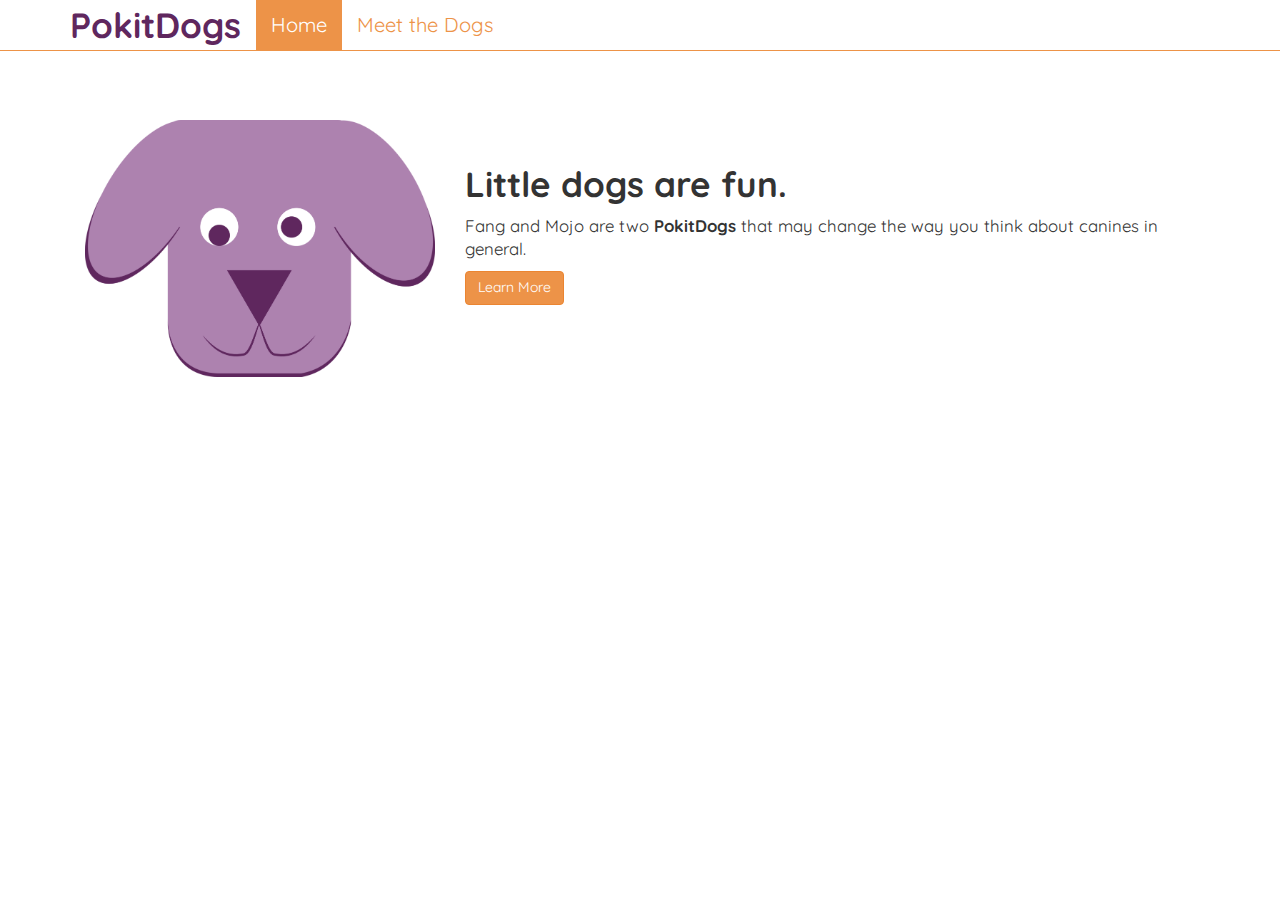
==== converted-html/index.html @ f2f4c351 "converted to static html" ====
﻿<!doctype html>
<html lang="en">
    <head>
        <title>PokitDogs</title>
        <meta name="viewport" content="width=device-width, initial-scale=1.0">
        <link rel="shortcut icon" type="image/ico" href="/favicon.ico" />
        <link href="/app/css/style.css" rel="stylesheet" type="text/css" media="all" />
        
        
    </head>
    <body>
        <div class="navbar navbar-default navbar-fixed-top">
      <div class="container">
        <div class="navbar-header">
          <button type="button" class="navbar-toggle" data-toggle="collapse" data-target=".navbar-collapse">
            <span class="icon-bar"></span>
            <span class="icon-bar"></span>
            <span class="icon-bar"></span>
          </button>
          <a class="navbar-brand" href="/index">PokitDogs</a>
        </div>
        <div class="navbar-collapse collapse">
          <ul class="nav navbar-nav">
            <li class="active"><a href="/index">Home</a></li>
            <li ><a href="/dogs">Meet the Dogs</a></li>
          </ul>
        </div><!--/.nav-collapse -->

      </div>
    </div>
        <div id="wrapper" class="container">
            
<div class="content">
<div class="col-md-4">
    <img src="/assets/img/dog-drawing.png" class="full-width" alt="Purple Dog Illustration" />
</div>
<div class="col-md-8 margin-top-25">
	<h1>Little dogs are fun.</h1>
	<p>Fang and Mojo are two <strong>PokitDogs</strong> that may change the way you think about canines in general.</p>
	<p><a class="btn btn-md btn-warning" href="dogs">Learn More</a></p>
</div>
</div>

        </div>
        <script src="//ajax.googleapis.com/ajax/libs/jquery/1.10.2/jquery.min.js"></script>
        <script src="/app/js/scripts.js"></script>
        
        


        
    </body>
</html>
---- app/css/style.css ----
@charset "UTF-8";
/**************************************/
/* BTS IMPORT */
/*! normalize.css v3.0.1 | MIT License | git.io/normalize */
@import url(http://fonts.googleapis.com/css?family=Quicksand:300,400,700);
html {
  font-family: sans-serif;
  -ms-text-size-adjust: 100%;
  -webkit-text-size-adjust: 100%; }

body {
  margin: 0; }

article,
aside,
details,
figcaption,
figure,
footer,
header,
hgroup,
main,
nav,
section,
summary {
  display: block; }

audio,
canvas,
progress,
video {
  display: inline-block;
  vertical-align: baseline; }

audio:not([controls]) {
  display: none;
  height: 0; }

[hidden],
template {
  display: none; }

a {
  background: transparent; }

a:active,
a:hover {
  outline: 0; }

abbr[title] {
  border-bottom: 1px dotted; }

b,
strong {
  font-weight: bold; }

dfn {
  font-style: italic; }

h1 {
  font-size: 2em;
  margin: 0.67em 0; }

mark {
  background: #ff0;
  color: #000; }

small {
  font-size: 80%; }

sub,
sup {
  font-size: 75%;
  line-height: 0;
  position: relative;
  vertical-align: baseline; }

sup {
  top: -0.5em; }

sub {
  bottom: -0.25em; }

img {
  border: 0; }

svg:not(:root) {
  overflow: hidden; }

figure {
  margin: 1em 40px; }

hr {
  -moz-box-sizing: content-box;
  box-sizing: content-box;
  height: 0; }

pre {
  overflow: auto; }

code,
kbd,
pre,
samp {
  font-family: monospace, monospace;
  font-size: 1em; }

button,
input,
optgroup,
select,
textarea {
  color: inherit;
  font: inherit;
  margin: 0; }

button {
  overflow: visible; }

button,
select {
  text-transform: none; }

button,
html input[type="button"],
input[type="reset"],
input[type="submit"] {
  -webkit-appearance: button;
  cursor: pointer; }

button[disabled],
html input[disabled] {
  cursor: default; }

button::-moz-focus-inner,
input::-moz-focus-inner {
  border: 0;
  padding: 0; }

input {
  line-height: normal; }

input[type="checkbox"],
input[type="radio"] {
  box-sizing: border-box;
  padding: 0; }

input[type="number"]::-webkit-inner-spin-button,
input[type="number"]::-webkit-outer-spin-button {
  height: auto; }

input[type="search"] {
  -webkit-appearance: textfield;
  -moz-box-sizing: content-box;
  -webkit-box-sizing: content-box;
  box-sizing: content-box; }

input[type="search"]::-webkit-search-cancel-button,
input[type="search"]::-webkit-search-decoration {
  -webkit-appearance: none; }

fieldset {
  border: 1px solid #c0c0c0;
  margin: 0 2px;
  padding: 0.35em 0.625em 0.75em; }

legend {
  border: 0;
  padding: 0; }

textarea {
  overflow: auto; }

optgroup {
  font-weight: bold; }

table {
  border-collapse: collapse;
  border-spacing: 0; }

td,
th {
  padding: 0; }

@media print {
  * {
    text-shadow: none !important;
    color: #000 !important;
    background: transparent !important;
    box-shadow: none !important; }

  a,
  a:visited {
    text-decoration: underline; }

  a[href]:after {
    content: " (" attr(href) ")"; }

  abbr[title]:after {
    content: " (" attr(title) ")"; }

  a[href^="javascript:"]:after,
  a[href^="#"]:after {
    content: ""; }

  pre,
  blockquote {
    border: 1px solid #999;
    page-break-inside: avoid; }

  thead {
    display: table-header-group; }

  tr,
  img {
    page-break-inside: avoid; }

  img {
    max-width: 100% !important; }

  p,
  h2,
  h3 {
    orphans: 3;
    widows: 3; }

  h2,
  h3 {
    page-break-after: avoid; }

  select {
    background: #fff !important; }

  .navbar {
    display: none; }

  .table td,
  .table th {
    background-color: #fff !important; }

  .btn > .caret,
  .dropup > .btn > .caret {
    border-top-color: #000 !important; }

  .label {
    border: 1px solid #000; }

  .table {
    border-collapse: collapse !important; }

  .table-bordered th,
  .table-bordered td {
    border: 1px solid #ddd !important; } }
@font-face {
  font-family: 'Glyphicons Halflings';
  src: url("bootstrap/glyphicons-halflings-regular.eot");
  src: url("bootstrap/glyphicons-halflings-regular.eot?#iefix") format("embedded-opentype"), url("bootstrap/glyphicons-halflings-regular.woff") format("woff"), url("bootstrap/glyphicons-halflings-regular.ttf") format("truetype"), url("bootstrap/glyphicons-halflings-regular.svg#glyphicons_halflingsregular") format("svg"); }
.glyphicon {
  position: relative;
  top: 1px;
  display: inline-block;
  font-family: 'Glyphicons Halflings';
  font-style: normal;
  font-weight: normal;
  line-height: 1;
  -webkit-font-smoothing: antialiased;
  -moz-osx-font-smoothing: grayscale; }

.glyphicon-asterisk:before {
  content: "\2a"; }

.glyphicon-plus:before {
  content: "\2b"; }

.glyphicon-euro:before {
  content: "\20ac"; }

.glyphicon-minus:before {
  content: "\2212"; }

.glyphicon-cloud:before {
  content: "\2601"; }

.glyphicon-envelope:before {
  content: "\2709"; }

.glyphicon-pencil:before {
  content: "\270f"; }

.glyphicon-glass:before {
  content: "\e001"; }

.glyphicon-music:before {
  content: "\e002"; }

.glyphicon-search:before {
  content: "\e003"; }

.glyphicon-heart:before {
  content: "\e005"; }

.glyphicon-star:before {
  content: "\e006"; }

.glyphicon-star-empty:before {
  content: "\e007"; }

.glyphicon-user:before {
  content: "\e008"; }

.glyphicon-film:before {
  content: "\e009"; }

.glyphicon-th-large:before {
  content: "\e010"; }

.glyphicon-th:before {
  content: "\e011"; }

.glyphicon-th-list:before {
  content: "\e012"; }

.glyphicon-ok:before {
  content: "\e013"; }

.glyphicon-remove:before {
  content: "\e014"; }

.glyphicon-zoom-in:before {
  content: "\e015"; }

.glyphicon-zoom-out:before {
  content: "\e016"; }

.glyphicon-off:before {
  content: "\e017"; }

.glyphicon-signal:before {
  content: "\e018"; }

.glyphicon-cog:before {
  content: "\e019"; }

.glyphicon-trash:before {
  content: "\e020"; }

.glyphicon-home:before {
  content: "\e021"; }

.glyphicon-file:before {
  content: "\e022"; }

.glyphicon-time:before {
  content: "\e023"; }

.glyphicon-road:before {
  content: "\e024"; }

.glyphicon-download-alt:before {
  content: "\e025"; }

.glyphicon-download:before {
  content: "\e026"; }

.glyphicon-upload:before {
  content: "\e027"; }

.glyphicon-inbox:before {
  content: "\e028"; }

.glyphicon-play-circle:before {
  content: "\e029"; }

.glyphicon-repeat:before {
  content: "\e030"; }

.glyphicon-refresh:before {
  content: "\e031"; }

.glyphicon-list-alt:before {
  content: "\e032"; }

.glyphicon-lock:before {
  content: "\e033"; }

.glyphicon-flag:before {
  content: "\e034"; }

.glyphicon-headphones:before {
  content: "\e035"; }

.glyphicon-volume-off:before {
  content: "\e036"; }

.glyphicon-volume-down:before {
  content: "\e037"; }

.glyphicon-volume-up:before {
  content: "\e038"; }

.glyphicon-qrcode:before {
  content: "\e039"; }

.glyphicon-barcode:before {
  content: "\e040"; }

.glyphicon-tag:before {
  content: "\e041"; }

.glyphicon-tags:before {
  content: "\e042"; }

.glyphicon-book:before {
  content: "\e043"; }

.glyphicon-bookmark:before {
  content: "\e044"; }

.glyphicon-print:before {
  content: "\e045"; }

.glyphicon-camera:before {
  content: "\e046"; }

.glyphicon-font:before {
  content: "\e047"; }

.glyphicon-bold:before {
  content: "\e048"; }

.glyphicon-italic:before {
  content: "\e049"; }

.glyphicon-text-height:before {
  content: "\e050"; }

.glyphicon-text-width:before {
  content: "\e051"; }

.glyphicon-align-left:before {
  content: "\e052"; }

.glyphicon-align-center:before {
  content: "\e053"; }

.glyphicon-align-right:before {
  content: "\e054"; }

.glyphicon-align-justify:before {
  content: "\e055"; }

.glyphicon-list:before {
  content: "\e056"; }

.glyphicon-indent-left:before {
  content: "\e057"; }

.glyphicon-indent-right:before {
  content: "\e058"; }

.glyphicon-facetime-video:before {
  content: "\e059"; }

.glyphicon-picture:before {
  content: "\e060"; }

.glyphicon-map-marker:before {
  content: "\e062"; }

.glyphicon-adjust:before {
  content: "\e063"; }

.glyphicon-tint:before {
  content: "\e064"; }

.glyphicon-edit:before {
  content: "\e065"; }

.glyphicon-share:before {
  content: "\e066"; }

.glyphicon-check:before {
  content: "\e067"; }

.glyphicon-move:before {
  content: "\e068"; }

.glyphicon-step-backward:before {
  content: "\e069"; }

.glyphicon-fast-backward:before {
  content: "\e070"; }

.glyphicon-backward:before {
  content: "\e071"; }

.glyphicon-play:before {
  content: "\e072"; }

.glyphicon-pause:before {
  content: "\e073"; }

.glyphicon-stop:before {
  content: "\e074"; }

.glyphicon-forward:before {
  content: "\e075"; }

.glyphicon-fast-forward:before {
  content: "\e076"; }

.glyphicon-step-forward:before {
  content: "\e077"; }

.glyphicon-eject:before {
  content: "\e078"; }

.glyphicon-chevron-left:before {
  content: "\e079"; }

.glyphicon-chevron-right:before {
  content: "\e080"; }

.glyphicon-plus-sign:before {
  content: "\e081"; }

.glyphicon-minus-sign:before {
  content: "\e082"; }

.glyphicon-remove-sign:before {
  content: "\e083"; }

.glyphicon-ok-sign:before {
  content: "\e084"; }

.glyphicon-question-sign:before {
  content: "\e085"; }

.glyphicon-info-sign:before {
  content: "\e086"; }

.glyphicon-screenshot:before {
  content: "\e087"; }

.glyphicon-remove-circle:before {
  content: "\e088"; }

.glyphicon-ok-circle:before {
  content: "\e089"; }

.glyphicon-ban-circle:before {
  content: "\e090"; }

.glyphicon-arrow-left:before {
  content: "\e091"; }

.glyphicon-arrow-right:before {
  content: "\e092"; }

.glyphicon-arrow-up:before {
  content: "\e093"; }

.glyphicon-arrow-down:before {
  content: "\e094"; }

.glyphicon-share-alt:before {
  content: "\e095"; }

.glyphicon-resize-full:before {
  content: "\e096"; }

.glyphicon-resize-small:before {
  content: "\e097"; }

.glyphicon-exclamation-sign:before {
  content: "\e101"; }

.glyphicon-gift:before {
  content: "\e102"; }

.glyphicon-leaf:before {
  content: "\e103"; }

.glyphicon-fire:before {
  content: "\e104"; }

.glyphicon-eye-open:before {
  content: "\e105"; }

.glyphicon-eye-close:before {
  content: "\e106"; }

.glyphicon-warning-sign:before {
  content: "\e107"; }

.glyphicon-plane:before {
  content: "\e108"; }

.glyphicon-calendar:before {
  content: "\e109"; }

.glyphicon-random:before {
  content: "\e110"; }

.glyphicon-comment:before {
  content: "\e111"; }

.glyphicon-magnet:before {
  content: "\e112"; }

.glyphicon-chevron-up:before {
  content: "\e113"; }

.glyphicon-chevron-down:before {
  content: "\e114"; }

.glyphicon-retweet:before {
  content: "\e115"; }

.glyphicon-shopping-cart:before {
  content: "\e116"; }

.glyphicon-folder-close:before {
  content: "\e117"; }

.glyphicon-folder-open:before {
  content: "\e118"; }

.glyphicon-resize-vertical:before {
  content: "\e119"; }

.glyphicon-resize-horizontal:before {
  content: "\e120"; }

.glyphicon-hdd:before {
  content: "\e121"; }

.glyphicon-bullhorn:before {
  content: "\e122"; }

.glyphicon-bell:before {
  content: "\e123"; }

.glyphicon-certificate:before {
  content: "\e124"; }

.glyphicon-thumbs-up:before {
  content: "\e125"; }

.glyphicon-thumbs-down:before {
  content: "\e126"; }

.glyphicon-hand-right:before {
  content: "\e127"; }

.glyphicon-hand-left:before {
  content: "\e128"; }

.glyphicon-hand-up:before {
  content: "\e129"; }

.glyphicon-hand-down:before {
  content: "\e130"; }

.glyphicon-circle-arrow-right:before {
  content: "\e131"; }

.glyphicon-circle-arrow-left:before {
  content: "\e132"; }

.glyphicon-circle-arrow-up:before {
  content: "\e133"; }

.glyphicon-circle-arrow-down:before {
  content: "\e134"; }

.glyphicon-globe:before {
  content: "\e135"; }

.glyphicon-wrench:before {
  content: "\e136"; }

.glyphicon-tasks:before {
  content: "\e137"; }

.glyphicon-filter:before {
  content: "\e138"; }

.glyphicon-briefcase:before {
  content: "\e139"; }

.glyphicon-fullscreen:before {
  content: "\e140"; }

.glyphicon-dashboard:before {
  content: "\e141"; }

.glyphicon-paperclip:before {
  content: "\e142"; }

.glyphicon-heart-empty:before {
  content: "\e143"; }

.glyphicon-link:before {
  content: "\e144"; }

.glyphicon-phone:before {
  content: "\e145"; }

.glyphicon-pushpin:before {
  content: "\e146"; }

.glyphicon-usd:before {
  content: "\e148"; }

.glyphicon-gbp:before {
  content: "\e149"; }

.glyphicon-sort:before {
  content: "\e150"; }

.glyphicon-sort-by-alphabet:before {
  content: "\e151"; }

.glyphicon-sort-by-alphabet-alt:before {
  content: "\e152"; }

.glyphicon-sort-by-order:before {
  content: "\e153"; }

.glyphicon-sort-by-order-alt:before {
  content: "\e154"; }

.glyphicon-sort-by-attributes:before {
  content: "\e155"; }

.glyphicon-sort-by-attributes-alt:before {
  content: "\e156"; }

.glyphicon-unchecked:before {
  content: "\e157"; }

.glyphicon-expand:before {
  content: "\e158"; }

.glyphicon-collapse-down:before {
  content: "\e159"; }

.glyphicon-collapse-up:before {
  content: "\e160"; }

.glyphicon-log-in:before {
  content: "\e161"; }

.glyphicon-flash:before {
  content: "\e162"; }

.glyphicon-log-out:before {
  content: "\e163"; }

.glyphicon-new-window:before {
  content: "\e164"; }

.glyphicon-record:before {
  content: "\e165"; }

.glyphicon-save:before {
  content: "\e166"; }

.glyphicon-open:before {
  content: "\e167"; }

.glyphicon-saved:before {
  content: "\e168"; }

.glyphicon-import:before {
  content: "\e169"; }

.glyphicon-export:before {
  content: "\e170"; }

.glyphicon-send:before {
  content: "\e171"; }

.glyphicon-floppy-disk:before {
  content: "\e172"; }

.glyphicon-floppy-saved:before {
  content: "\e173"; }

.glyphicon-floppy-remove:before {
  content: "\e174"; }

.glyphicon-floppy-save:before {
  content: "\e175"; }

.glyphicon-floppy-open:before {
  content: "\e176"; }

.glyphicon-credit-card:before {
  content: "\e177"; }

.glyphicon-transfer:before {
  content: "\e178"; }

.glyphicon-cutlery:before {
  content: "\e179"; }

.glyphicon-header:before {
  content: "\e180"; }

.glyphicon-compressed:before {
  content: "\e181"; }

.glyphicon-earphone:before {
  content: "\e182"; }

.glyphicon-phone-alt:before {
  content: "\e183"; }

.glyphicon-tower:before {
  content: "\e184"; }

.glyphicon-stats:before {
  content: "\e185"; }

.glyphicon-sd-video:before {
  content: "\e186"; }

.glyphicon-hd-video:before {
  content: "\e187"; }

.glyphicon-subtitles:before {
  content: "\e188"; }

.glyphicon-sound-stereo:before {
  content: "\e189"; }

.glyphicon-sound-dolby:before {
  content: "\e190"; }

.glyphicon-sound-5-1:before {
  content: "\e191"; }

.glyphicon-sound-6-1:before {
  content: "\e192"; }

.glyphicon-sound-7-1:before {
  content: "\e193"; }

.glyphicon-copyright-mark:before {
  content: "\e194"; }

.glyphicon-registration-mark:before {
  content: "\e195"; }

.glyphicon-cloud-download:before {
  content: "\e197"; }

.glyphicon-cloud-upload:before {
  content: "\e198"; }

.glyphicon-tree-conifer:before {
  content: "\e199"; }

.glyphicon-tree-deciduous:before {
  content: "\e200"; }

* {
  -webkit-box-sizing: border-box;
  -moz-box-sizing: border-box;
  box-sizing: border-box; }

*:before,
*:after {
  -webkit-box-sizing: border-box;
  -moz-box-sizing: border-box;
  box-sizing: border-box; }

html {
  font-size: 10px;
  -webkit-tap-highlight-color: transparent; }

body {
  font-family: "Helvetica Neue", Helvetica, Arial, sans-serif;
  font-size: 14px;
  line-height: 1.42857;
  color: #333333;
  background-color: #fff; }

input,
button,
select,
textarea {
  font-family: inherit;
  font-size: inherit;
  line-height: inherit; }

a {
  color: #428bca;
  text-decoration: none; }
  a:hover, a:focus {
    color: #2a6496;
    text-decoration: underline; }
  a:focus {
    outline: thin dotted;
    outline: 5px auto -webkit-focus-ring-color;
    outline-offset: -2px; }

figure {
  margin: 0; }

img {
  vertical-align: middle; }

.img-responsive {
  display: block;
  width: 100% \9;
  max-width: 100%;
  height: auto; }

.img-rounded {
  border-radius: 6px; }

.img-thumbnail {
  padding: 4px;
  line-height: 1.42857;
  background-color: #fff;
  border: 1px solid #ddd;
  border-radius: 4px;
  -webkit-transition: all 0.2s ease-in-out;
  -o-transition: all 0.2s ease-in-out;
  transition: all 0.2s ease-in-out;
  display: inline-block;
  width: 100% \9;
  max-width: 100%;
  height: auto; }

.img-circle {
  border-radius: 50%; }

hr {
  margin-top: 20px;
  margin-bottom: 20px;
  border: 0;
  border-top: 1px solid #eeeeee; }

.sr-only {
  position: absolute;
  width: 1px;
  height: 1px;
  margin: -1px;
  padding: 0;
  overflow: hidden;
  clip: rect(0, 0, 0, 0);
  border: 0; }

.sr-only-focusable:active, .sr-only-focusable:focus {
  position: static;
  width: auto;
  height: auto;
  margin: 0;
  overflow: visible;
  clip: auto; }

h1, h2, h3, h4, h5, h6,
.h1, .h2, .h3, .h4, .h5, .h6 {
  font-family: inherit;
  font-weight: 500;
  line-height: 1.1;
  color: inherit; }
  h1 small,
  h1 .small, h2 small,
  h2 .small, h3 small,
  h3 .small, h4 small,
  h4 .small, h5 small,
  h5 .small, h6 small,
  h6 .small,
  .h1 small,
  .h1 .small, .h2 small,
  .h2 .small, .h3 small,
  .h3 .small, .h4 small,
  .h4 .small, .h5 small,
  .h5 .small, .h6 small,
  .h6 .small {
    font-weight: normal;
    line-height: 1;
    color: #777777; }

h1, .h1,
h2, .h2,
h3, .h3 {
  margin-top: 20px;
  margin-bottom: 10px; }
  h1 small,
  h1 .small, .h1 small,
  .h1 .small,
  h2 small,
  h2 .small, .h2 small,
  .h2 .small,
  h3 small,
  h3 .small, .h3 small,
  .h3 .small {
    font-size: 65%; }

h4, .h4,
h5, .h5,
h6, .h6 {
  margin-top: 10px;
  margin-bottom: 10px; }
  h4 small,
  h4 .small, .h4 small,
  .h4 .small,
  h5 small,
  h5 .small, .h5 small,
  .h5 .small,
  h6 small,
  h6 .small, .h6 small,
  .h6 .small {
    font-size: 75%; }

h1, .h1 {
  font-size: 36px; }

h2, .h2 {
  font-size: 30px; }

h3, .h3 {
  font-size: 24px; }

h4, .h4 {
  font-size: 18px; }

h5, .h5 {
  font-size: 14px; }

h6, .h6 {
  font-size: 12px; }

p {
  margin: 0 0 10px; }

.lead {
  margin-bottom: 20px;
  font-size: 16px;
  font-weight: 300;
  line-height: 1.4; }
  @media (min-width: 768px) {
    .lead {
      font-size: 21px; } }

small,
.small {
  font-size: 85%; }

cite {
  font-style: normal; }

mark,
.mark {
  background-color: #fcf8e3;
  padding: .2em; }

.text-left {
  text-align: left; }

.text-right {
  text-align: right; }

.text-center {
  text-align: center; }

.text-justify {
  text-align: justify; }

.text-nowrap {
  white-space: nowrap; }

.text-lowercase {
  text-transform: lowercase; }

.text-uppercase {
  text-transform: uppercase; }

.text-capitalize {
  text-transform: capitalize; }

.text-muted {
  color: #777777; }

.text-primary {
  color: #428bca; }

a.text-primary:hover {
  color: #3071a9; }

.text-success {
  color: #3c763d; }

a.text-success:hover {
  color: #2b542c; }

.text-info {
  color: #31708f; }

a.text-info:hover {
  color: #245269; }

.text-warning {
  color: #8a6d3b; }

a.text-warning:hover {
  color: #66512c; }

.text-danger {
  color: #a94442; }

a.text-danger:hover {
  color: #843534; }

.bg-primary {
  color: #fff; }

.bg-primary {
  background-color: #428bca; }

a.bg-primary:hover {
  background-color: #3071a9; }

.bg-success {
  background-color: #dff0d8; }

a.bg-success:hover {
  background-color: #c1e2b3; }

.bg-info {
  background-color: #d9edf7; }

a.bg-info:hover {
  background-color: #afd9ee; }

.bg-warning {
  background-color: #fcf8e3; }

a.bg-warning:hover {
  background-color: #f7ecb5; }

.bg-danger {
  background-color: #f2dede; }

a.bg-danger:hover {
  background-color: #e4b9b9; }

.page-header {
  padding-bottom: 9px;
  margin: 40px 0 20px;
  border-bottom: 1px solid #eeeeee; }

ul,
ol {
  margin-top: 0;
  margin-bottom: 10px; }
  ul ul,
  ul ol,
  ol ul,
  ol ol {
    margin-bottom: 0; }

.list-unstyled, .list-inline {
  padding-left: 0;
  list-style: none; }

.list-inline {
  margin-left: -5px; }
  .list-inline > li {
    display: inline-block;
    padding-left: 5px;
    padding-right: 5px; }

dl {
  margin-top: 0;
  margin-bottom: 20px; }

dt,
dd {
  line-height: 1.42857; }

dt {
  font-weight: bold; }

dd {
  margin-left: 0; }

.dl-horizontal dd:before, .dl-horizontal dd:after {
  content: " ";
  display: table; }
.dl-horizontal dd:after {
  clear: both; }
@media (min-width: 768px) {
  .dl-horizontal dt {
    float: left;
    width: 160px;
    clear: left;
    text-align: right;
    overflow: hidden;
    text-overflow: ellipsis;
    white-space: nowrap; }
  .dl-horizontal dd {
    margin-left: 180px; } }

abbr[title],
abbr[data-original-title] {
  cursor: help;
  border-bottom: 1px dotted #777777; }

.initialism {
  font-size: 90%;
  text-transform: uppercase; }

blockquote {
  padding: 10px 20px;
  margin: 0 0 20px;
  font-size: 17.5px;
  border-left: 5px solid #eeeeee; }
  blockquote p:last-child,
  blockquote ul:last-child,
  blockquote ol:last-child {
    margin-bottom: 0; }
  blockquote footer,
  blockquote small,
  blockquote .small {
    display: block;
    font-size: 80%;
    line-height: 1.42857;
    color: #777777; }
    blockquote footer:before,
    blockquote small:before,
    blockquote .small:before {
      content: '\2014 \00A0'; }

.blockquote-reverse,
blockquote.pull-right {
  padding-right: 15px;
  padding-left: 0;
  border-right: 5px solid #eeeeee;
  border-left: 0;
  text-align: right; }
  .blockquote-reverse footer:before,
  .blockquote-reverse small:before,
  .blockquote-reverse .small:before,
  blockquote.pull-right footer:before,
  blockquote.pull-right small:before,
  blockquote.pull-right .small:before {
    content: ''; }
  .blockquote-reverse footer:after,
  .blockquote-reverse small:after,
  .blockquote-reverse .small:after,
  blockquote.pull-right footer:after,
  blockquote.pull-right small:after,
  blockquote.pull-right .small:after {
    content: '\00A0 \2014'; }

blockquote:before,
blockquote:after {
  content: ""; }

address {
  margin-bottom: 20px;
  font-style: normal;
  line-height: 1.42857; }

code,
kbd,
pre,
samp {
  font-family: Menlo, Monaco, Consolas, "Courier New", monospace; }

code {
  padding: 2px 4px;
  font-size: 90%;
  color: #c7254e;
  background-color: #f9f2f4;
  border-radius: 4px; }

kbd {
  padding: 2px 4px;
  font-size: 90%;
  color: #fff;
  background-color: #333;
  border-radius: 3px;
  box-shadow: inset 0 -1px 0 rgba(0, 0, 0, 0.25); }
  kbd kbd {
    padding: 0;
    font-size: 100%;
    box-shadow: none; }

pre {
  display: block;
  padding: 9.5px;
  margin: 0 0 10px;
  font-size: 13px;
  line-height: 1.42857;
  word-break: break-all;
  word-wrap: break-word;
  color: #333333;
  background-color: #f5f5f5;
  border: 1px solid #ccc;
  border-radius: 4px; }
  pre code {
    padding: 0;
    font-size: inherit;
    color: inherit;
    white-space: pre-wrap;
    background-color: transparent;
    border-radius: 0; }

.pre-scrollable {
  max-height: 340px;
  overflow-y: scroll; }

.container {
  margin-right: auto;
  margin-left: auto;
  padding-left: 15px;
  padding-right: 15px; }
  .container:before, .container:after {
    content: " ";
    display: table; }
  .container:after {
    clear: both; }
  @media (min-width: 768px) {
    .container {
      width: 750px; } }
  @media (min-width: 992px) {
    .container {
      width: 970px; } }
  @media (min-width: 1200px) {
    .container {
      width: 1170px; } }

.container-fluid {
  margin-right: auto;
  margin-left: auto;
  padding-left: 15px;
  padding-right: 15px; }
  .container-fluid:before, .container-fluid:after {
    content: " ";
    display: table; }
  .container-fluid:after {
    clear: both; }

.row {
  margin-left: -15px;
  margin-right: -15px; }
  .row:before, .row:after {
    content: " ";
    display: table; }
  .row:after {
    clear: both; }

.col-xs-1, .col-sm-1, .col-md-1, .col-lg-1, .col-xs-2, .col-sm-2, .col-md-2, .col-lg-2, .col-xs-3, .col-sm-3, .col-md-3, .col-lg-3, .col-xs-4, .col-sm-4, .col-md-4, .col-lg-4, .col-xs-5, .col-sm-5, .col-md-5, .col-lg-5, .col-xs-6, .col-sm-6, .col-md-6, .col-lg-6, .col-xs-7, .col-sm-7, .col-md-7, .col-lg-7, .col-xs-8, .col-sm-8, .col-md-8, .col-lg-8, .col-xs-9, .col-sm-9, .col-md-9, .col-lg-9, .col-xs-10, .col-sm-10, .col-md-10, .col-lg-10, .col-xs-11, .col-sm-11, .col-md-11, .col-lg-11, .col-xs-12, .col-sm-12, .col-md-12, .col-lg-12 {
  position: relative;
  min-height: 1px;
  padding-left: 15px;
  padding-right: 15px; }

.col-xs-1, .col-xs-2, .col-xs-3, .col-xs-4, .col-xs-5, .col-xs-6, .col-xs-7, .col-xs-8, .col-xs-9, .col-xs-10, .col-xs-11, .col-xs-12 {
  float: left; }

.col-xs-1 {
  width: 8.33333%; }

.col-xs-2 {
  width: 16.66667%; }

.col-xs-3 {
  width: 25%; }

.col-xs-4 {
  width: 33.33333%; }

.col-xs-5 {
  width: 41.66667%; }

.col-xs-6 {
  width: 50%; }

.col-xs-7 {
  width: 58.33333%; }

.col-xs-8 {
  width: 66.66667%; }

.col-xs-9 {
  width: 75%; }

.col-xs-10 {
  width: 83.33333%; }

.col-xs-11 {
  width: 91.66667%; }

.col-xs-12 {
  width: 100%; }

.col-xs-pull-0 {
  right: auto; }

.col-xs-pull-1 {
  right: 8.33333%; }

.col-xs-pull-2 {
  right: 16.66667%; }

.col-xs-pull-3 {
  right: 25%; }

.col-xs-pull-4 {
  right: 33.33333%; }

.col-xs-pull-5 {
  right: 41.66667%; }

.col-xs-pull-6 {
  right: 50%; }

.col-xs-pull-7 {
  right: 58.33333%; }

.col-xs-pull-8 {
  right: 66.66667%; }

.col-xs-pull-9 {
  right: 75%; }

.col-xs-pull-10 {
  right: 83.33333%; }

.col-xs-pull-11 {
  right: 91.66667%; }

.col-xs-pull-12 {
  right: 100%; }

.col-xs-push-0 {
  left: auto; }

.col-xs-push-1 {
  left: 8.33333%; }

.col-xs-push-2 {
  left: 16.66667%; }

.col-xs-push-3 {
  left: 25%; }

.col-xs-push-4 {
  left: 33.33333%; }

.col-xs-push-5 {
  left: 41.66667%; }

.col-xs-push-6 {
  left: 50%; }

.col-xs-push-7 {
  left: 58.33333%; }

.col-xs-push-8 {
  left: 66.66667%; }

.col-xs-push-9 {
  left: 75%; }

.col-xs-push-10 {
  left: 83.33333%; }

.col-xs-push-11 {
  left: 91.66667%; }

.col-xs-push-12 {
  left: 100%; }

.col-xs-offset-0 {
  margin-left: 0%; }

.col-xs-offset-1 {
  margin-left: 8.33333%; }

.col-xs-offset-2 {
  margin-left: 16.66667%; }

.col-xs-offset-3 {
  margin-left: 25%; }

.col-xs-offset-4 {
  margin-left: 33.33333%; }

.col-xs-offset-5 {
  margin-left: 41.66667%; }

.col-xs-offset-6 {
  margin-left: 50%; }

.col-xs-offset-7 {
  margin-left: 58.33333%; }

.col-xs-offset-8 {
  margin-left: 66.66667%; }

.col-xs-offset-9 {
  margin-left: 75%; }

.col-xs-offset-10 {
  margin-left: 83.33333%; }

.col-xs-offset-11 {
  margin-left: 91.66667%; }

.col-xs-offset-12 {
  margin-left: 100%; }

@media (min-width: 768px) {
  .col-sm-1, .col-sm-2, .col-sm-3, .col-sm-4, .col-sm-5, .col-sm-6, .col-sm-7, .col-sm-8, .col-sm-9, .col-sm-10, .col-sm-11, .col-sm-12 {
    float: left; }

  .col-sm-1 {
    width: 8.33333%; }

  .col-sm-2 {
    width: 16.66667%; }

  .col-sm-3 {
    width: 25%; }

  .col-sm-4 {
    width: 33.33333%; }

  .col-sm-5 {
    width: 41.66667%; }

  .col-sm-6 {
    width: 50%; }

  .col-sm-7 {
    width: 58.33333%; }

  .col-sm-8 {
    width: 66.66667%; }

  .col-sm-9 {
    width: 75%; }

  .col-sm-10 {
    width: 83.33333%; }

  .col-sm-11 {
    width: 91.66667%; }

  .col-sm-12 {
    width: 100%; }

  .col-sm-pull-0 {
    right: auto; }

  .col-sm-pull-1 {
    right: 8.33333%; }

  .col-sm-pull-2 {
    right: 16.66667%; }

  .col-sm-pull-3 {
    right: 25%; }

  .col-sm-pull-4 {
    right: 33.33333%; }

  .col-sm-pull-5 {
    right: 41.66667%; }

  .col-sm-pull-6 {
    right: 50%; }

  .col-sm-pull-7 {
    right: 58.33333%; }

  .col-sm-pull-8 {
    right: 66.66667%; }

  .col-sm-pull-9 {
    right: 75%; }

  .col-sm-pull-10 {
    right: 83.33333%; }

  .col-sm-pull-11 {
    right: 91.66667%; }

  .col-sm-pull-12 {
    right: 100%; }

  .col-sm-push-0 {
    left: auto; }

  .col-sm-push-1 {
    left: 8.33333%; }

  .col-sm-push-2 {
    left: 16.66667%; }

  .col-sm-push-3 {
    left: 25%; }

  .col-sm-push-4 {
    left: 33.33333%; }

  .col-sm-push-5 {
    left: 41.66667%; }

  .col-sm-push-6 {
    left: 50%; }

  .col-sm-push-7 {
    left: 58.33333%; }

  .col-sm-push-8 {
    left: 66.66667%; }

  .col-sm-push-9 {
    left: 75%; }

  .col-sm-push-10 {
    left: 83.33333%; }

  .col-sm-push-11 {
    left: 91.66667%; }

  .col-sm-push-12 {
    left: 100%; }

  .col-sm-offset-0 {
    margin-left: 0%; }

  .col-sm-offset-1 {
    margin-left: 8.33333%; }

  .col-sm-offset-2 {
    margin-left: 16.66667%; }

  .col-sm-offset-3 {
    margin-left: 25%; }

  .col-sm-offset-4 {
    margin-left: 33.33333%; }

  .col-sm-offset-5 {
    margin-left: 41.66667%; }

  .col-sm-offset-6 {
    margin-left: 50%; }

  .col-sm-offset-7 {
    margin-left: 58.33333%; }

  .col-sm-offset-8 {
    margin-left: 66.66667%; }

  .col-sm-offset-9 {
    margin-left: 75%; }

  .col-sm-offset-10 {
    margin-left: 83.33333%; }

  .col-sm-offset-11 {
    margin-left: 91.66667%; }

  .col-sm-offset-12 {
    margin-left: 100%; } }
@media (min-width: 992px) {
  .col-md-1, .col-md-2, .col-md-3, .col-md-4, .col-md-5, .col-md-6, .col-md-7, .col-md-8, .col-md-9, .col-md-10, .col-md-11, .col-md-12 {
    float: left; }

  .col-md-1 {
    width: 8.33333%; }

  .col-md-2 {
    width: 16.66667%; }

  .col-md-3 {
    width: 25%; }

  .col-md-4 {
    width: 33.33333%; }

  .col-md-5 {
    width: 41.66667%; }

  .col-md-6 {
    width: 50%; }

  .col-md-7 {
    width: 58.33333%; }

  .col-md-8 {
    width: 66.66667%; }

  .col-md-9 {
    width: 75%; }

  .col-md-10 {
    width: 83.33333%; }

  .col-md-11 {
    width: 91.66667%; }

  .col-md-12 {
    width: 100%; }

  .col-md-pull-0 {
    right: auto; }

  .col-md-pull-1 {
    right: 8.33333%; }

  .col-md-pull-2 {
    right: 16.66667%; }

  .col-md-pull-3 {
    right: 25%; }

  .col-md-pull-4 {
    right: 33.33333%; }

  .col-md-pull-5 {
    right: 41.66667%; }

  .col-md-pull-6 {
    right: 50%; }

  .col-md-pull-7 {
    right: 58.33333%; }

  .col-md-pull-8 {
    right: 66.66667%; }

  .col-md-pull-9 {
    right: 75%; }

  .col-md-pull-10 {
    right: 83.33333%; }

  .col-md-pull-11 {
    right: 91.66667%; }

  .col-md-pull-12 {
    right: 100%; }

  .col-md-push-0 {
    left: auto; }

  .col-md-push-1 {
    left: 8.33333%; }

  .col-md-push-2 {
    left: 16.66667%; }

  .col-md-push-3 {
    left: 25%; }

  .col-md-push-4 {
    left: 33.33333%; }

  .col-md-push-5 {
    left: 41.66667%; }

  .col-md-push-6 {
    left: 50%; }

  .col-md-push-7 {
    left: 58.33333%; }

  .col-md-push-8 {
    left: 66.66667%; }

  .col-md-push-9 {
    left: 75%; }

  .col-md-push-10 {
    left: 83.33333%; }

  .col-md-push-11 {
    left: 91.66667%; }

  .col-md-push-12 {
    left: 100%; }

  .col-md-offset-0 {
    margin-left: 0%; }

  .col-md-offset-1 {
    margin-left: 8.33333%; }

  .col-md-offset-2 {
    margin-left: 16.66667%; }

  .col-md-offset-3 {
    margin-left: 25%; }

  .col-md-offset-4 {
    margin-left: 33.33333%; }

  .col-md-offset-5 {
    margin-left: 41.66667%; }

  .col-md-offset-6 {
    margin-left: 50%; }

  .col-md-offset-7 {
    margin-left: 58.33333%; }

  .col-md-offset-8 {
    margin-left: 66.66667%; }

  .col-md-offset-9 {
    margin-left: 75%; }

  .col-md-offset-10 {
    margin-left: 83.33333%; }

  .col-md-offset-11 {
    margin-left: 91.66667%; }

  .col-md-offset-12 {
    margin-left: 100%; } }
@media (min-width: 1200px) {
  .col-lg-1, .col-lg-2, .col-lg-3, .col-lg-4, .col-lg-5, .col-lg-6, .col-lg-7, .col-lg-8, .col-lg-9, .col-lg-10, .col-lg-11, .col-lg-12 {
    float: left; }

  .col-lg-1 {
    width: 8.33333%; }

  .col-lg-2 {
    width: 16.66667%; }

  .col-lg-3 {
    width: 25%; }

  .col-lg-4 {
    width: 33.33333%; }

  .col-lg-5 {
    width: 41.66667%; }

  .col-lg-6 {
    width: 50%; }

  .col-lg-7 {
    width: 58.33333%; }

  .col-lg-8 {
    width: 66.66667%; }

  .col-lg-9 {
    width: 75%; }

  .col-lg-10 {
    width: 83.33333%; }

  .col-lg-11 {
    width: 91.66667%; }

  .col-lg-12 {
    width: 100%; }

  .col-lg-pull-0 {
    right: auto; }

  .col-lg-pull-1 {
    right: 8.33333%; }

  .col-lg-pull-2 {
    right: 16.66667%; }

  .col-lg-pull-3 {
    right: 25%; }

  .col-lg-pull-4 {
    right: 33.33333%; }

  .col-lg-pull-5 {
    right: 41.66667%; }

  .col-lg-pull-6 {
    right: 50%; }

  .col-lg-pull-7 {
    right: 58.33333%; }

  .col-lg-pull-8 {
    right: 66.66667%; }

  .col-lg-pull-9 {
    right: 75%; }

  .col-lg-pull-10 {
    right: 83.33333%; }

  .col-lg-pull-11 {
    right: 91.66667%; }

  .col-lg-pull-12 {
    right: 100%; }

  .col-lg-push-0 {
    left: auto; }

  .col-lg-push-1 {
    left: 8.33333%; }

  .col-lg-push-2 {
    left: 16.66667%; }

  .col-lg-push-3 {
    left: 25%; }

  .col-lg-push-4 {
    left: 33.33333%; }

  .col-lg-push-5 {
    left: 41.66667%; }

  .col-lg-push-6 {
    left: 50%; }

  .col-lg-push-7 {
    left: 58.33333%; }

  .col-lg-push-8 {
    left: 66.66667%; }

  .col-lg-push-9 {
    left: 75%; }

  .col-lg-push-10 {
    left: 83.33333%; }

  .col-lg-push-11 {
    left: 91.66667%; }

  .col-lg-push-12 {
    left: 100%; }

  .col-lg-offset-0 {
    margin-left: 0%; }

  .col-lg-offset-1 {
    margin-left: 8.33333%; }

  .col-lg-offset-2 {
    margin-left: 16.66667%; }

  .col-lg-offset-3 {
    margin-left: 25%; }

  .col-lg-offset-4 {
    margin-left: 33.33333%; }

  .col-lg-offset-5 {
    margin-left: 41.66667%; }

  .col-lg-offset-6 {
    margin-left: 50%; }

  .col-lg-offset-7 {
    margin-left: 58.33333%; }

  .col-lg-offset-8 {
    margin-left: 66.66667%; }

  .col-lg-offset-9 {
    margin-left: 75%; }

  .col-lg-offset-10 {
    margin-left: 83.33333%; }

  .col-lg-offset-11 {
    margin-left: 91.66667%; }

  .col-lg-offset-12 {
    margin-left: 100%; } }
table {
  background-color: transparent; }

th {
  text-align: left; }

.table {
  width: 100%;
  max-width: 100%;
  margin-bottom: 20px; }
  .table > thead > tr > th,
  .table > thead > tr > td,
  .table > tbody > tr > th,
  .table > tbody > tr > td,
  .table > tfoot > tr > th,
  .table > tfoot > tr > td {
    padding: 8px;
    line-height: 1.42857;
    vertical-align: top;
    border-top: 1px solid #ddd; }
  .table > thead > tr > th {
    vertical-align: bottom;
    border-bottom: 2px solid #ddd; }
  .table > caption + thead > tr:first-child > th,
  .table > caption + thead > tr:first-child > td,
  .table > colgroup + thead > tr:first-child > th,
  .table > colgroup + thead > tr:first-child > td,
  .table > thead:first-child > tr:first-child > th,
  .table > thead:first-child > tr:first-child > td {
    border-top: 0; }
  .table > tbody + tbody {
    border-top: 2px solid #ddd; }
  .table .table {
    background-color: #fff; }

.table-condensed > thead > tr > th,
.table-condensed > thead > tr > td,
.table-condensed > tbody > tr > th,
.table-condensed > tbody > tr > td,
.table-condensed > tfoot > tr > th,
.table-condensed > tfoot > tr > td {
  padding: 5px; }

.table-bordered {
  border: 1px solid #ddd; }
  .table-bordered > thead > tr > th,
  .table-bordered > thead > tr > td,
  .table-bordered > tbody > tr > th,
  .table-bordered > tbody > tr > td,
  .table-bordered > tfoot > tr > th,
  .table-bordered > tfoot > tr > td {
    border: 1px solid #ddd; }
  .table-bordered > thead > tr > th,
  .table-bordered > thead > tr > td {
    border-bottom-width: 2px; }

.table-striped > tbody > tr:nth-child(odd) > td,
.table-striped > tbody > tr:nth-child(odd) > th {
  background-color: #f9f9f9; }

.table-hover > tbody > tr:hover > td,
.table-hover > tbody > tr:hover > th {
  background-color: #f5f5f5; }

table col[class*="col-"] {
  position: static;
  float: none;
  display: table-column; }

table td[class*="col-"],
table th[class*="col-"] {
  position: static;
  float: none;
  display: table-cell; }

.table > thead > tr > td.active,
.table > thead > tr > th.active, .table > thead > tr.active > td, .table > thead > tr.active > th,
.table > tbody > tr > td.active,
.table > tbody > tr > th.active,
.table > tbody > tr.active > td,
.table > tbody > tr.active > th,
.table > tfoot > tr > td.active,
.table > tfoot > tr > th.active,
.table > tfoot > tr.active > td,
.table > tfoot > tr.active > th {
  background-color: #f5f5f5; }

.table-hover > tbody > tr > td.active:hover,
.table-hover > tbody > tr > th.active:hover, .table-hover > tbody > tr.active:hover > td, .table-hover > tbody > tr:hover > .active, .table-hover > tbody > tr.active:hover > th {
  background-color: #e8e8e8; }

.table > thead > tr > td.success,
.table > thead > tr > th.success, .table > thead > tr.success > td, .table > thead > tr.success > th,
.table > tbody > tr > td.success,
.table > tbody > tr > th.success,
.table > tbody > tr.success > td,
.table > tbody > tr.success > th,
.table > tfoot > tr > td.success,
.table > tfoot > tr > th.success,
.table > tfoot > tr.success > td,
.table > tfoot > tr.success > th {
  background-color: #dff0d8; }

.table-hover > tbody > tr > td.success:hover,
.table-hover > tbody > tr > th.success:hover, .table-hover > tbody > tr.success:hover > td, .table-hover > tbody > tr:hover > .success, .table-hover > tbody > tr.success:hover > th {
  background-color: #d0e9c6; }

.table > thead > tr > td.info,
.table > thead > tr > th.info, .table > thead > tr.info > td, .table > thead > tr.info > th,
.table > tbody > tr > td.info,
.table > tbody > tr > th.info,
.table > tbody > tr.info > td,
.table > tbody > tr.info > th,
.table > tfoot > tr > td.info,
.table > tfoot > tr > th.info,
.table > tfoot > tr.info > td,
.table > tfoot > tr.info > th {
  background-color: #d9edf7; }

.table-hover > tbody > tr > td.info:hover,
.table-hover > tbody > tr > th.info:hover, .table-hover > tbody > tr.info:hover > td, .table-hover > tbody > tr:hover > .info, .table-hover > tbody > tr.info:hover > th {
  background-color: #c4e3f3; }

.table > thead > tr > td.warning,
.table > thead > tr > th.warning, .table > thead > tr.warning > td, .table > thead > tr.warning > th,
.table > tbody > tr > td.warning,
.table > tbody > tr > th.warning,
.table > tbody > tr.warning > td,
.table > tbody > tr.warning > th,
.table > tfoot > tr > td.warning,
.table > tfoot > tr > th.warning,
.table > tfoot > tr.warning > td,
.table > tfoot > tr.warning > th {
  background-color: #fcf8e3; }

.table-hover > tbody > tr > td.warning:hover,
.table-hover > tbody > tr > th.warning:hover, .table-hover > tbody > tr.warning:hover > td, .table-hover > tbody > tr:hover > .warning, .table-hover > tbody > tr.warning:hover > th {
  background-color: #faf2cc; }

.table > thead > tr > td.danger,
.table > thead > tr > th.danger, .table > thead > tr.danger > td, .table > thead > tr.danger > th,
.table > tbody > tr > td.danger,
.table > tbody > tr > th.danger,
.table > tbody > tr.danger > td,
.table > tbody > tr.danger > th,
.table > tfoot > tr > td.danger,
.table > tfoot > tr > th.danger,
.table > tfoot > tr.danger > td,
.table > tfoot > tr.danger > th {
  background-color: #f2dede; }

.table-hover > tbody > tr > td.danger:hover,
.table-hover > tbody > tr > th.danger:hover, .table-hover > tbody > tr.danger:hover > td, .table-hover > tbody > tr:hover > .danger, .table-hover > tbody > tr.danger:hover > th {
  background-color: #ebcccc; }

@media screen and (max-width: 767px) {
  .table-responsive {
    width: 100%;
    margin-bottom: 15px;
    overflow-y: hidden;
    overflow-x: auto;
    -ms-overflow-style: -ms-autohiding-scrollbar;
    border: 1px solid #ddd;
    -webkit-overflow-scrolling: touch; }
    .table-responsive > .table {
      margin-bottom: 0; }
      .table-responsive > .table > thead > tr > th,
      .table-responsive > .table > thead > tr > td,
      .table-responsive > .table > tbody > tr > th,
      .table-responsive > .table > tbody > tr > td,
      .table-responsive > .table > tfoot > tr > th,
      .table-responsive > .table > tfoot > tr > td {
        white-space: nowrap; }
    .table-responsive > .table-bordered {
      border: 0; }
      .table-responsive > .table-bordered > thead > tr > th:first-child,
      .table-responsive > .table-bordered > thead > tr > td:first-child,
      .table-responsive > .table-bordered > tbody > tr > th:first-child,
      .table-responsive > .table-bordered > tbody > tr > td:first-child,
      .table-responsive > .table-bordered > tfoot > tr > th:first-child,
      .table-responsive > .table-bordered > tfoot > tr > td:first-child {
        border-left: 0; }
      .table-responsive > .table-bordered > thead > tr > th:last-child,
      .table-responsive > .table-bordered > thead > tr > td:last-child,
      .table-responsive > .table-bordered > tbody > tr > th:last-child,
      .table-responsive > .table-bordered > tbody > tr > td:last-child,
      .table-responsive > .table-bordered > tfoot > tr > th:last-child,
      .table-responsive > .table-bordered > tfoot > tr > td:last-child {
        border-right: 0; }
      .table-responsive > .table-bordered > tbody > tr:last-child > th,
      .table-responsive > .table-bordered > tbody > tr:last-child > td,
      .table-responsive > .table-bordered > tfoot > tr:last-child > th,
      .table-responsive > .table-bordered > tfoot > tr:last-child > td {
        border-bottom: 0; } }

fieldset {
  padding: 0;
  margin: 0;
  border: 0;
  min-width: 0; }

legend {
  display: block;
  width: 100%;
  padding: 0;
  margin-bottom: 20px;
  font-size: 21px;
  line-height: inherit;
  color: #333333;
  border: 0;
  border-bottom: 1px solid #e5e5e5; }

label {
  display: inline-block;
  max-width: 100%;
  margin-bottom: 5px;
  font-weight: bold; }

input[type="search"] {
  -webkit-box-sizing: border-box;
  -moz-box-sizing: border-box;
  box-sizing: border-box; }

input[type="radio"],
input[type="checkbox"] {
  margin: 4px 0 0;
  margin-top: 1px \9;
  line-height: normal; }

input[type="file"] {
  display: block; }

input[type="range"] {
  display: block;
  width: 100%; }

select[multiple],
select[size] {
  height: auto; }

input[type="file"]:focus,
input[type="radio"]:focus,
input[type="checkbox"]:focus {
  outline: thin dotted;
  outline: 5px auto -webkit-focus-ring-color;
  outline-offset: -2px; }

output {
  display: block;
  padding-top: 7px;
  font-size: 14px;
  line-height: 1.42857;
  color: #555555; }

.form-control {
  display: block;
  width: 100%;
  height: 34px;
  padding: 6px 12px;
  font-size: 14px;
  line-height: 1.42857;
  color: #555555;
  background-color: #fff;
  background-image: none;
  border: 1px solid #ccc;
  border-radius: 4px;
  -webkit-box-shadow: inset 0 1px 1px rgba(0, 0, 0, 0.075);
  box-shadow: inset 0 1px 1px rgba(0, 0, 0, 0.075);
  -webkit-transition: border-color ease-in-out 0.15s, box-shadow ease-in-out 0.15s;
  -o-transition: border-color ease-in-out 0.15s, box-shadow ease-in-out 0.15s;
  transition: border-color ease-in-out 0.15s, box-shadow ease-in-out 0.15s; }
  .form-control:focus {
    border-color: #66afe9;
    outline: 0;
    -webkit-box-shadow: inset 0 1px 1px rgba(0, 0, 0, 0.075), 0 0 8px rgba(102, 175, 233, 0.6);
    box-shadow: inset 0 1px 1px rgba(0, 0, 0, 0.075), 0 0 8px rgba(102, 175, 233, 0.6); }
  .form-control::-moz-placeholder {
    color: #777777;
    opacity: 1; }
  .form-control:-ms-input-placeholder {
    color: #777777; }
  .form-control::-webkit-input-placeholder {
    color: #777777; }
  .form-control[disabled], .form-control[readonly], fieldset[disabled] .form-control {
    cursor: not-allowed;
    background-color: #eeeeee;
    opacity: 1; }

textarea.form-control {
  height: auto; }

input[type="search"] {
  -webkit-appearance: none; }

input[type="date"],
input[type="time"],
input[type="datetime-local"],
input[type="month"] {
  line-height: 34px;
  line-height: 1.42857 \0; }
  input[type="date"].input-sm, .form-horizontal .form-group-sm input[type="date"].form-control, .input-group-sm > input[type="date"].form-control,
  .input-group-sm > input[type="date"].input-group-addon,
  .input-group-sm > .input-group-btn > input[type="date"].btn,
  input[type="time"].input-sm,
  .form-horizontal .form-group-sm input[type="time"].form-control,
  .input-group-sm > input[type="time"].form-control,
  .input-group-sm > input[type="time"].input-group-addon,
  .input-group-sm > .input-group-btn > input[type="time"].btn,
  input[type="datetime-local"].input-sm,
  .form-horizontal .form-group-sm input[type="datetime-local"].form-control,
  .input-group-sm > input[type="datetime-local"].form-control,
  .input-group-sm > input[type="datetime-local"].input-group-addon,
  .input-group-sm > .input-group-btn > input[type="datetime-local"].btn,
  input[type="month"].input-sm,
  .form-horizontal .form-group-sm input[type="month"].form-control,
  .input-group-sm > input[type="month"].form-control,
  .input-group-sm > input[type="month"].input-group-addon,
  .input-group-sm > .input-group-btn > input[type="month"].btn {
    line-height: 30px; }
  input[type="date"].input-lg, .form-horizontal .form-group-lg input[type="date"].form-control, .input-group-lg > input[type="date"].form-control,
  .input-group-lg > input[type="date"].input-group-addon,
  .input-group-lg > .input-group-btn > input[type="date"].btn,
  input[type="time"].input-lg,
  .form-horizontal .form-group-lg input[type="time"].form-control,
  .input-group-lg > input[type="time"].form-control,
  .input-group-lg > input[type="time"].input-group-addon,
  .input-group-lg > .input-group-btn > input[type="time"].btn,
  input[type="datetime-local"].input-lg,
  .form-horizontal .form-group-lg input[type="datetime-local"].form-control,
  .input-group-lg > input[type="datetime-local"].form-control,
  .input-group-lg > input[type="datetime-local"].input-group-addon,
  .input-group-lg > .input-group-btn > input[type="datetime-local"].btn,
  input[type="month"].input-lg,
  .form-horizontal .form-group-lg input[type="month"].form-control,
  .input-group-lg > input[type="month"].form-control,
  .input-group-lg > input[type="month"].input-group-addon,
  .input-group-lg > .input-group-btn > input[type="month"].btn {
    line-height: 46px; }

.form-group {
  margin-bottom: 15px; }

.radio,
.checkbox {
  position: relative;
  display: block;
  min-height: 20px;
  margin-top: 10px;
  margin-bottom: 10px; }
  .radio label,
  .checkbox label {
    padding-left: 20px;
    margin-bottom: 0;
    font-weight: normal;
    cursor: pointer; }

.radio input[type="radio"],
.radio-inline input[type="radio"],
.checkbox input[type="checkbox"],
.checkbox-inline input[type="checkbox"] {
  position: absolute;
  margin-left: -20px;
  margin-top: 4px \9; }

.radio + .radio,
.checkbox + .checkbox {
  margin-top: -5px; }

.radio-inline,
.checkbox-inline {
  display: inline-block;
  padding-left: 20px;
  margin-bottom: 0;
  vertical-align: middle;
  font-weight: normal;
  cursor: pointer; }

.radio-inline + .radio-inline,
.checkbox-inline + .checkbox-inline {
  margin-top: 0;
  margin-left: 10px; }

input[type="radio"][disabled], input[type="radio"].disabled, fieldset[disabled] input[type="radio"],
input[type="checkbox"][disabled],
input[type="checkbox"].disabled, fieldset[disabled]
input[type="checkbox"] {
  cursor: not-allowed; }

.radio-inline.disabled, fieldset[disabled] .radio-inline,
.checkbox-inline.disabled, fieldset[disabled]
.checkbox-inline {
  cursor: not-allowed; }

.radio.disabled label, fieldset[disabled] .radio label,
.checkbox.disabled label, fieldset[disabled]
.checkbox label {
  cursor: not-allowed; }

.form-control-static {
  padding-top: 7px;
  padding-bottom: 7px;
  margin-bottom: 0; }
  .form-control-static.input-lg, .form-horizontal .form-group-lg .form-control-static.form-control, .input-group-lg > .form-control-static.form-control,
  .input-group-lg > .form-control-static.input-group-addon,
  .input-group-lg > .input-group-btn > .form-control-static.btn, .form-control-static.input-sm, .form-horizontal .form-group-sm .form-control-static.form-control, .input-group-sm > .form-control-static.form-control,
  .input-group-sm > .form-control-static.input-group-addon,
  .input-group-sm > .input-group-btn > .form-control-static.btn {
    padding-left: 0;
    padding-right: 0; }

.input-sm, .form-horizontal .form-group-sm .form-control, .input-group-sm > .form-control,
.input-group-sm > .input-group-addon,
.input-group-sm > .input-group-btn > .btn {
  height: 30px;
  padding: 5px 10px;
  font-size: 12px;
  line-height: 1.5;
  border-radius: 3px; }

select.input-sm, .form-horizontal .form-group-sm select.form-control, .input-group-sm > select.form-control,
.input-group-sm > select.input-group-addon,
.input-group-sm > .input-group-btn > select.btn {
  height: 30px;
  line-height: 30px; }

textarea.input-sm, .form-horizontal .form-group-sm textarea.form-control, .input-group-sm > textarea.form-control,
.input-group-sm > textarea.input-group-addon,
.input-group-sm > .input-group-btn > textarea.btn,
select[multiple].input-sm,
.form-horizontal .form-group-sm select[multiple].form-control,
.input-group-sm > select[multiple].form-control,
.input-group-sm > select[multiple].input-group-addon,
.input-group-sm > .input-group-btn > select[multiple].btn {
  height: auto; }

.input-lg, .form-horizontal .form-group-lg .form-control, .input-group-lg > .form-control,
.input-group-lg > .input-group-addon,
.input-group-lg > .input-group-btn > .btn {
  height: 46px;
  padding: 10px 16px;
  font-size: 18px;
  line-height: 1.33;
  border-radius: 6px; }

select.input-lg, .form-horizontal .form-group-lg select.form-control, .input-group-lg > select.form-control,
.input-group-lg > select.input-group-addon,
.input-group-lg > .input-group-btn > select.btn {
  height: 46px;
  line-height: 46px; }

textarea.input-lg, .form-horizontal .form-group-lg textarea.form-control, .input-group-lg > textarea.form-control,
.input-group-lg > textarea.input-group-addon,
.input-group-lg > .input-group-btn > textarea.btn,
select[multiple].input-lg,
.form-horizontal .form-group-lg select[multiple].form-control,
.input-group-lg > select[multiple].form-control,
.input-group-lg > select[multiple].input-group-addon,
.input-group-lg > .input-group-btn > select[multiple].btn {
  height: auto; }

.has-feedback {
  position: relative; }
  .has-feedback .form-control {
    padding-right: 42.5px; }

.form-control-feedback {
  position: absolute;
  top: 25px;
  right: 0;
  z-index: 2;
  display: block;
  width: 34px;
  height: 34px;
  line-height: 34px;
  text-align: center; }

.input-lg + .form-control-feedback, .form-horizontal .form-group-lg .form-control + .form-control-feedback, .input-group-lg > .form-control + .form-control-feedback,
.input-group-lg > .input-group-addon + .form-control-feedback,
.input-group-lg > .input-group-btn > .btn + .form-control-feedback {
  width: 46px;
  height: 46px;
  line-height: 46px; }

.input-sm + .form-control-feedback, .form-horizontal .form-group-sm .form-control + .form-control-feedback, .input-group-sm > .form-control + .form-control-feedback,
.input-group-sm > .input-group-addon + .form-control-feedback,
.input-group-sm > .input-group-btn > .btn + .form-control-feedback {
  width: 30px;
  height: 30px;
  line-height: 30px; }

.has-success .help-block,
.has-success .control-label,
.has-success .radio,
.has-success .checkbox,
.has-success .radio-inline,
.has-success .checkbox-inline {
  color: #3c763d; }
.has-success .form-control {
  border-color: #3c763d;
  -webkit-box-shadow: inset 0 1px 1px rgba(0, 0, 0, 0.075);
  box-shadow: inset 0 1px 1px rgba(0, 0, 0, 0.075); }
  .has-success .form-control:focus {
    border-color: #2b542c;
    -webkit-box-shadow: inset 0 1px 1px rgba(0, 0, 0, 0.075), 0 0 6px #67b168;
    box-shadow: inset 0 1px 1px rgba(0, 0, 0, 0.075), 0 0 6px #67b168; }
.has-success .input-group-addon {
  color: #3c763d;
  border-color: #3c763d;
  background-color: #dff0d8; }
.has-success .form-control-feedback {
  color: #3c763d; }

.has-warning .help-block,
.has-warning .control-label,
.has-warning .radio,
.has-warning .checkbox,
.has-warning .radio-inline,
.has-warning .checkbox-inline {
  color: #8a6d3b; }
.has-warning .form-control {
  border-color: #8a6d3b;
  -webkit-box-shadow: inset 0 1px 1px rgba(0, 0, 0, 0.075);
  box-shadow: inset 0 1px 1px rgba(0, 0, 0, 0.075); }
  .has-warning .form-control:focus {
    border-color: #66512c;
    -webkit-box-shadow: inset 0 1px 1px rgba(0, 0, 0, 0.075), 0 0 6px #c0a16b;
    box-shadow: inset 0 1px 1px rgba(0, 0, 0, 0.075), 0 0 6px #c0a16b; }
.has-warning .input-group-addon {
  color: #8a6d3b;
  border-color: #8a6d3b;
  background-color: #fcf8e3; }
.has-warning .form-control-feedback {
  color: #8a6d3b; }

.has-error .help-block,
.has-error .control-label,
.has-error .radio,
.has-error .checkbox,
.has-error .radio-inline,
.has-error .checkbox-inline {
  color: #a94442; }
.has-error .form-control {
  border-color: #a94442;
  -webkit-box-shadow: inset 0 1px 1px rgba(0, 0, 0, 0.075);
  box-shadow: inset 0 1px 1px rgba(0, 0, 0, 0.075); }
  .has-error .form-control:focus {
    border-color: #843534;
    -webkit-box-shadow: inset 0 1px 1px rgba(0, 0, 0, 0.075), 0 0 6px #ce8483;
    box-shadow: inset 0 1px 1px rgba(0, 0, 0, 0.075), 0 0 6px #ce8483; }
.has-error .input-group-addon {
  color: #a94442;
  border-color: #a94442;
  background-color: #f2dede; }
.has-error .form-control-feedback {
  color: #a94442; }

.has-feedback label.sr-only ~ .form-control-feedback {
  top: 0; }

.help-block {
  display: block;
  margin-top: 5px;
  margin-bottom: 10px;
  color: #737373; }

@media (min-width: 768px) {
  .form-inline .form-group, .navbar-form .form-group {
    display: inline-block;
    margin-bottom: 0;
    vertical-align: middle; }
  .form-inline .form-control, .navbar-form .form-control {
    display: inline-block;
    width: auto;
    vertical-align: middle; }
  .form-inline .input-group, .navbar-form .input-group {
    display: inline-table;
    vertical-align: middle; }
    .form-inline .input-group .input-group-addon, .navbar-form .input-group .input-group-addon,
    .form-inline .input-group .input-group-btn,
    .navbar-form .input-group .input-group-btn,
    .form-inline .input-group .form-control,
    .navbar-form .input-group .form-control {
      width: auto; }
  .form-inline .input-group > .form-control, .navbar-form .input-group > .form-control {
    width: 100%; }
  .form-inline .control-label, .navbar-form .control-label {
    margin-bottom: 0;
    vertical-align: middle; }
  .form-inline .radio, .navbar-form .radio,
  .form-inline .checkbox,
  .navbar-form .checkbox {
    display: inline-block;
    margin-top: 0;
    margin-bottom: 0;
    vertical-align: middle; }
    .form-inline .radio label, .navbar-form .radio label,
    .form-inline .checkbox label,
    .navbar-form .checkbox label {
      padding-left: 0; }
  .form-inline .radio input[type="radio"], .navbar-form .radio input[type="radio"],
  .form-inline .checkbox input[type="checkbox"],
  .navbar-form .checkbox input[type="checkbox"] {
    position: relative;
    margin-left: 0; }
  .form-inline .has-feedback .form-control-feedback, .navbar-form .has-feedback .form-control-feedback {
    top: 0; } }

.form-horizontal .radio,
.form-horizontal .checkbox,
.form-horizontal .radio-inline,
.form-horizontal .checkbox-inline {
  margin-top: 0;
  margin-bottom: 0;
  padding-top: 7px; }
.form-horizontal .radio,
.form-horizontal .checkbox {
  min-height: 27px; }
.form-horizontal .form-group {
  margin-left: -15px;
  margin-right: -15px; }
  .form-horizontal .form-group:before, .form-horizontal .form-group:after {
    content: " ";
    display: table; }
  .form-horizontal .form-group:after {
    clear: both; }
@media (min-width: 768px) {
  .form-horizontal .control-label {
    text-align: right;
    margin-bottom: 0;
    padding-top: 7px; } }
.form-horizontal .has-feedback .form-control-feedback {
  top: 0;
  right: 15px; }
@media (min-width: 768px) {
  .form-horizontal .form-group-lg .control-label {
    padding-top: 14.3px; } }
@media (min-width: 768px) {
  .form-horizontal .form-group-sm .control-label {
    padding-top: 6px; } }

.btn {
  display: inline-block;
  margin-bottom: 0;
  font-weight: normal;
  text-align: center;
  vertical-align: middle;
  cursor: pointer;
  background-image: none;
  border: 1px solid transparent;
  white-space: nowrap;
  padding: 6px 12px;
  font-size: 14px;
  line-height: 1.42857;
  border-radius: 4px;
  -webkit-user-select: none;
  -moz-user-select: none;
  -ms-user-select: none;
  user-select: none; }
  .btn:focus, .btn:active:focus, .btn.active:focus {
    outline: thin dotted;
    outline: 5px auto -webkit-focus-ring-color;
    outline-offset: -2px; }
  .btn:hover, .btn:focus {
    color: #333;
    text-decoration: none; }
  .btn:active, .btn.active {
    outline: 0;
    background-image: none;
    -webkit-box-shadow: inset 0 3px 5px rgba(0, 0, 0, 0.125);
    box-shadow: inset 0 3px 5px rgba(0, 0, 0, 0.125); }
  .btn.disabled, .btn[disabled], fieldset[disabled] .btn {
    cursor: not-allowed;
    pointer-events: none;
    opacity: 0.65;
    filter: alpha(opacity=65);
    -webkit-box-shadow: none;
    box-shadow: none; }

.btn-default {
  color: #333;
  background-color: #fff;
  border-color: #ccc; }
  .btn-default:hover, .btn-default:focus, .btn-default:active, .btn-default.active, .open > .btn-default.dropdown-toggle {
    color: #333;
    background-color: #e6e6e6;
    border-color: #adadad; }
  .btn-default:active, .btn-default.active, .open > .btn-default.dropdown-toggle {
    background-image: none; }
  .btn-default.disabled, .btn-default.disabled:hover, .btn-default.disabled:focus, .btn-default.disabled:active, .btn-default.disabled.active, .btn-default[disabled], .btn-default[disabled]:hover, .btn-default[disabled]:focus, .btn-default[disabled]:active, .btn-default[disabled].active, fieldset[disabled] .btn-default, fieldset[disabled] .btn-default:hover, fieldset[disabled] .btn-default:focus, fieldset[disabled] .btn-default:active, fieldset[disabled] .btn-default.active {
    background-color: #fff;
    border-color: #ccc; }
  .btn-default .badge {
    color: #fff;
    background-color: #333; }

.btn-primary {
  color: #fff;
  background-color: #428bca;
  border-color: #357ebd; }
  .btn-primary:hover, .btn-primary:focus, .btn-primary:active, .btn-primary.active, .open > .btn-primary.dropdown-toggle {
    color: #fff;
    background-color: #3071a9;
    border-color: #285e8e; }
  .btn-primary:active, .btn-primary.active, .open > .btn-primary.dropdown-toggle {
    background-image: none; }
  .btn-primary.disabled, .btn-primary.disabled:hover, .btn-primary.disabled:focus, .btn-primary.disabled:active, .btn-primary.disabled.active, .btn-primary[disabled], .btn-primary[disabled]:hover, .btn-primary[disabled]:focus, .btn-primary[disabled]:active, .btn-primary[disabled].active, fieldset[disabled] .btn-primary, fieldset[disabled] .btn-primary:hover, fieldset[disabled] .btn-primary:focus, fieldset[disabled] .btn-primary:active, fieldset[disabled] .btn-primary.active {
    background-color: #428bca;
    border-color: #357ebd; }
  .btn-primary .badge {
    color: #428bca;
    background-color: #fff; }

.btn-success {
  color: #fff;
  background-color: #5cb85c;
  border-color: #4cae4c; }
  .btn-success:hover, .btn-success:focus, .btn-success:active, .btn-success.active, .open > .btn-success.dropdown-toggle {
    color: #fff;
    background-color: #449d44;
    border-color: #398439; }
  .btn-success:active, .btn-success.active, .open > .btn-success.dropdown-toggle {
    background-image: none; }
  .btn-success.disabled, .btn-success.disabled:hover, .btn-success.disabled:focus, .btn-success.disabled:active, .btn-success.disabled.active, .btn-success[disabled], .btn-success[disabled]:hover, .btn-success[disabled]:focus, .btn-success[disabled]:active, .btn-success[disabled].active, fieldset[disabled] .btn-success, fieldset[disabled] .btn-success:hover, fieldset[disabled] .btn-success:focus, fieldset[disabled] .btn-success:active, fieldset[disabled] .btn-success.active {
    background-color: #5cb85c;
    border-color: #4cae4c; }
  .btn-success .badge {
    color: #5cb85c;
    background-color: #fff; }

.btn-info {
  color: #fff;
  background-color: #5bc0de;
  border-color: #46b8da; }
  .btn-info:hover, .btn-info:focus, .btn-info:active, .btn-info.active, .open > .btn-info.dropdown-toggle {
    color: #fff;
    background-color: #31b0d5;
    border-color: #269abc; }
  .btn-info:active, .btn-info.active, .open > .btn-info.dropdown-toggle {
    background-image: none; }
  .btn-info.disabled, .btn-info.disabled:hover, .btn-info.disabled:focus, .btn-info.disabled:active, .btn-info.disabled.active, .btn-info[disabled], .btn-info[disabled]:hover, .btn-info[disabled]:focus, .btn-info[disabled]:active, .btn-info[disabled].active, fieldset[disabled] .btn-info, fieldset[disabled] .btn-info:hover, fieldset[disabled] .btn-info:focus, fieldset[disabled] .btn-info:active, fieldset[disabled] .btn-info.active {
    background-color: #5bc0de;
    border-color: #46b8da; }
  .btn-info .badge {
    color: #5bc0de;
    background-color: #fff; }

.btn-warning {
  color: #fff;
  background-color: #ED9348;
  border-color: #eb8531; }
  .btn-warning:hover, .btn-warning:focus, .btn-warning:active, .btn-warning.active, .open > .btn-warning.dropdown-toggle {
    color: #fff;
    background-color: #e8781a;
    border-color: #ca6714; }
  .btn-warning:active, .btn-warning.active, .open > .btn-warning.dropdown-toggle {
    background-image: none; }
  .btn-warning.disabled, .btn-warning.disabled:hover, .btn-warning.disabled:focus, .btn-warning.disabled:active, .btn-warning.disabled.active, .btn-warning[disabled], .btn-warning[disabled]:hover, .btn-warning[disabled]:focus, .btn-warning[disabled]:active, .btn-warning[disabled].active, fieldset[disabled] .btn-warning, fieldset[disabled] .btn-warning:hover, fieldset[disabled] .btn-warning:focus, fieldset[disabled] .btn-warning:active, fieldset[disabled] .btn-warning.active {
    background-color: #ED9348;
    border-color: #eb8531; }
  .btn-warning .badge {
    color: #ED9348;
    background-color: #fff; }

.btn-danger {
  color: #fff;
  background-color: #d9534f;
  border-color: #d43f3a; }
  .btn-danger:hover, .btn-danger:focus, .btn-danger:active, .btn-danger.active, .open > .btn-danger.dropdown-toggle {
    color: #fff;
    background-color: #c9302c;
    border-color: #ac2925; }
  .btn-danger:active, .btn-danger.active, .open > .btn-danger.dropdown-toggle {
    background-image: none; }
  .btn-danger.disabled, .btn-danger.disabled:hover, .btn-danger.disabled:focus, .btn-danger.disabled:active, .btn-danger.disabled.active, .btn-danger[disabled], .btn-danger[disabled]:hover, .btn-danger[disabled]:focus, .btn-danger[disabled]:active, .btn-danger[disabled].active, fieldset[disabled] .btn-danger, fieldset[disabled] .btn-danger:hover, fieldset[disabled] .btn-danger:focus, fieldset[disabled] .btn-danger:active, fieldset[disabled] .btn-danger.active {
    background-color: #d9534f;
    border-color: #d43f3a; }
  .btn-danger .badge {
    color: #d9534f;
    background-color: #fff; }

.btn-link {
  color: #428bca;
  font-weight: normal;
  cursor: pointer;
  border-radius: 0; }
  .btn-link, .btn-link:active, .btn-link[disabled], fieldset[disabled] .btn-link {
    background-color: transparent;
    -webkit-box-shadow: none;
    box-shadow: none; }
  .btn-link, .btn-link:hover, .btn-link:focus, .btn-link:active {
    border-color: transparent; }
  .btn-link:hover, .btn-link:focus {
    color: #2a6496;
    text-decoration: underline;
    background-color: transparent; }
  .btn-link[disabled]:hover, .btn-link[disabled]:focus, fieldset[disabled] .btn-link:hover, fieldset[disabled] .btn-link:focus {
    color: #777777;
    text-decoration: none; }

.btn-lg, .btn-group-lg > .btn {
  padding: 10px 16px;
  font-size: 18px;
  line-height: 1.33;
  border-radius: 6px; }

.btn-sm, .btn-group-sm > .btn {
  padding: 5px 10px;
  font-size: 12px;
  line-height: 1.5;
  border-radius: 3px; }

.btn-xs, .btn-group-xs > .btn {
  padding: 1px 5px;
  font-size: 12px;
  line-height: 1.5;
  border-radius: 3px; }

.btn-block {
  display: block;
  width: 100%; }

.btn-block + .btn-block {
  margin-top: 5px; }

input[type="submit"].btn-block,
input[type="reset"].btn-block,
input[type="button"].btn-block {
  width: 100%; }

.fade {
  opacity: 0;
  -webkit-transition: opacity 0.15s linear;
  -o-transition: opacity 0.15s linear;
  transition: opacity 0.15s linear; }
  .fade.in {
    opacity: 1; }

.collapse {
  display: none; }
  .collapse.in {
    display: block; }

tr.collapse.in {
  display: table-row; }

tbody.collapse.in {
  display: table-row-group; }

.collapsing {
  position: relative;
  height: 0;
  overflow: hidden;
  -webkit-transition: height 0.35s ease;
  -o-transition: height 0.35s ease;
  transition: height 0.35s ease; }

.caret {
  display: inline-block;
  width: 0;
  height: 0;
  margin-left: 2px;
  vertical-align: middle;
  border-top: 4px solid;
  border-right: 4px solid transparent;
  border-left: 4px solid transparent; }

.dropdown {
  position: relative; }

.dropdown-toggle:focus {
  outline: 0; }

.dropdown-menu {
  position: absolute;
  top: 100%;
  left: 0;
  z-index: 1000;
  display: none;
  float: left;
  min-width: 160px;
  padding: 5px 0;
  margin: 2px 0 0;
  list-style: none;
  font-size: 14px;
  text-align: left;
  background-color: #fff;
  border: 1px solid #ccc;
  border: 1px solid rgba(0, 0, 0, 0.15);
  border-radius: 4px;
  -webkit-box-shadow: 0 6px 12px rgba(0, 0, 0, 0.175);
  box-shadow: 0 6px 12px rgba(0, 0, 0, 0.175);
  background-clip: padding-box; }
  .dropdown-menu.pull-right {
    right: 0;
    left: auto; }
  .dropdown-menu .divider {
    height: 1px;
    margin: 9px 0;
    overflow: hidden;
    background-color: #e5e5e5; }
  .dropdown-menu > li > a {
    display: block;
    padding: 3px 20px;
    clear: both;
    font-weight: normal;
    line-height: 1.42857;
    color: #333333;
    white-space: nowrap; }

.dropdown-menu > li > a:hover, .dropdown-menu > li > a:focus {
  text-decoration: none;
  color: #262626;
  background-color: #f5f5f5; }

.dropdown-menu > .active > a, .dropdown-menu > .active > a:hover, .dropdown-menu > .active > a:focus {
  color: #fff;
  text-decoration: none;
  outline: 0;
  background-color: #428bca; }

.dropdown-menu > .disabled > a, .dropdown-menu > .disabled > a:hover, .dropdown-menu > .disabled > a:focus {
  color: #777777; }

.dropdown-menu > .disabled > a:hover, .dropdown-menu > .disabled > a:focus {
  text-decoration: none;
  background-color: transparent;
  background-image: none;
  filter: progid:DXImageTransform.Microsoft.gradient(enabled = false);
  cursor: not-allowed; }

.open > .dropdown-menu {
  display: block; }
.open > a {
  outline: 0; }

.dropdown-menu-right {
  left: auto;
  right: 0; }

.dropdown-menu-left {
  left: 0;
  right: auto; }

.dropdown-header {
  display: block;
  padding: 3px 20px;
  font-size: 12px;
  line-height: 1.42857;
  color: #777777;
  white-space: nowrap; }

.dropdown-backdrop {
  position: fixed;
  left: 0;
  right: 0;
  bottom: 0;
  top: 0;
  z-index: 990; }

.pull-right > .dropdown-menu {
  right: 0;
  left: auto; }

.dropup .caret,
.navbar-fixed-bottom .dropdown .caret {
  border-top: 0;
  border-bottom: 4px solid;
  content: ""; }
.dropup .dropdown-menu,
.navbar-fixed-bottom .dropdown .dropdown-menu {
  top: auto;
  bottom: 100%;
  margin-bottom: 1px; }

@media (min-width: 768px) {
  .navbar-right .dropdown-menu {
    right: 0;
    left: auto; }
  .navbar-right .dropdown-menu-left {
    left: 0;
    right: auto; } }
.btn-group,
.btn-group-vertical {
  position: relative;
  display: inline-block;
  vertical-align: middle; }
  .btn-group > .btn,
  .btn-group-vertical > .btn {
    position: relative;
    float: left; }
    .btn-group > .btn:hover, .btn-group > .btn:focus, .btn-group > .btn:active, .btn-group > .btn.active,
    .btn-group-vertical > .btn:hover,
    .btn-group-vertical > .btn:focus,
    .btn-group-vertical > .btn:active,
    .btn-group-vertical > .btn.active {
      z-index: 2; }
    .btn-group > .btn:focus,
    .btn-group-vertical > .btn:focus {
      outline: 0; }

.btn-group .btn + .btn,
.btn-group .btn + .btn-group,
.btn-group .btn-group + .btn,
.btn-group .btn-group + .btn-group {
  margin-left: -1px; }

.btn-toolbar {
  margin-left: -5px; }
  .btn-toolbar:before, .btn-toolbar:after {
    content: " ";
    display: table; }
  .btn-toolbar:after {
    clear: both; }
  .btn-toolbar .btn-group,
  .btn-toolbar .input-group {
    float: left; }
  .btn-toolbar > .btn,
  .btn-toolbar > .btn-group,
  .btn-toolbar > .input-group {
    margin-left: 5px; }

.btn-group > .btn:not(:first-child):not(:last-child):not(.dropdown-toggle) {
  border-radius: 0; }

.btn-group > .btn:first-child {
  margin-left: 0; }
  .btn-group > .btn:first-child:not(:last-child):not(.dropdown-toggle) {
    border-bottom-right-radius: 0;
    border-top-right-radius: 0; }

.btn-group > .btn:last-child:not(:first-child),
.btn-group > .dropdown-toggle:not(:first-child) {
  border-bottom-left-radius: 0;
  border-top-left-radius: 0; }

.btn-group > .btn-group {
  float: left; }

.btn-group > .btn-group:not(:first-child):not(:last-child) > .btn {
  border-radius: 0; }

.btn-group > .btn-group:first-child > .btn:last-child,
.btn-group > .btn-group:first-child > .dropdown-toggle {
  border-bottom-right-radius: 0;
  border-top-right-radius: 0; }

.btn-group > .btn-group:last-child > .btn:first-child {
  border-bottom-left-radius: 0;
  border-top-left-radius: 0; }

.btn-group .dropdown-toggle:active,
.btn-group.open .dropdown-toggle {
  outline: 0; }

.btn-group > .btn + .dropdown-toggle {
  padding-left: 8px;
  padding-right: 8px; }

.btn-group > .btn-lg + .dropdown-toggle, .btn-group-lg.btn-group > .btn + .dropdown-toggle {
  padding-left: 12px;
  padding-right: 12px; }

.btn-group.open .dropdown-toggle {
  -webkit-box-shadow: inset 0 3px 5px rgba(0, 0, 0, 0.125);
  box-shadow: inset 0 3px 5px rgba(0, 0, 0, 0.125); }
  .btn-group.open .dropdown-toggle.btn-link {
    -webkit-box-shadow: none;
    box-shadow: none; }

.btn .caret {
  margin-left: 0; }

.btn-lg .caret, .btn-group-lg > .btn .caret {
  border-width: 5px 5px 0;
  border-bottom-width: 0; }

.dropup .btn-lg .caret, .dropup .btn-group-lg > .btn .caret {
  border-width: 0 5px 5px; }

.btn-group-vertical > .btn,
.btn-group-vertical > .btn-group,
.btn-group-vertical > .btn-group > .btn {
  display: block;
  float: none;
  width: 100%;
  max-width: 100%; }
.btn-group-vertical > .btn-group:before, .btn-group-vertical > .btn-group:after {
  content: " ";
  display: table; }
.btn-group-vertical > .btn-group:after {
  clear: both; }
.btn-group-vertical > .btn-group > .btn {
  float: none; }
.btn-group-vertical > .btn + .btn,
.btn-group-vertical > .btn + .btn-group,
.btn-group-vertical > .btn-group + .btn,
.btn-group-vertical > .btn-group + .btn-group {
  margin-top: -1px;
  margin-left: 0; }

.btn-group-vertical > .btn:not(:first-child):not(:last-child) {
  border-radius: 0; }
.btn-group-vertical > .btn:first-child:not(:last-child) {
  border-top-right-radius: 4px;
  border-bottom-right-radius: 0;
  border-bottom-left-radius: 0; }
.btn-group-vertical > .btn:last-child:not(:first-child) {
  border-bottom-left-radius: 4px;
  border-top-right-radius: 0;
  border-top-left-radius: 0; }

.btn-group-vertical > .btn-group:not(:first-child):not(:last-child) > .btn {
  border-radius: 0; }

.btn-group-vertical > .btn-group:first-child:not(:last-child) > .btn:last-child,
.btn-group-vertical > .btn-group:first-child:not(:last-child) > .dropdown-toggle {
  border-bottom-right-radius: 0;
  border-bottom-left-radius: 0; }

.btn-group-vertical > .btn-group:last-child:not(:first-child) > .btn:first-child {
  border-top-right-radius: 0;
  border-top-left-radius: 0; }

.btn-group-justified {
  display: table;
  width: 100%;
  table-layout: fixed;
  border-collapse: separate; }
  .btn-group-justified > .btn,
  .btn-group-justified > .btn-group {
    float: none;
    display: table-cell;
    width: 1%; }
  .btn-group-justified > .btn-group .btn {
    width: 100%; }
  .btn-group-justified > .btn-group .dropdown-menu {
    left: auto; }

[data-toggle="buttons"] > .btn > input[type="radio"],
[data-toggle="buttons"] > .btn > input[type="checkbox"] {
  position: absolute;
  z-index: -1;
  opacity: 0;
  filter: alpha(opacity=0); }

.input-group {
  position: relative;
  display: table;
  border-collapse: separate; }
  .input-group[class*="col-"] {
    float: none;
    padding-left: 0;
    padding-right: 0; }
  .input-group .form-control {
    position: relative;
    z-index: 2;
    float: left;
    width: 100%;
    margin-bottom: 0; }

.input-group-addon,
.input-group-btn,
.input-group .form-control {
  display: table-cell; }
  .input-group-addon:not(:first-child):not(:last-child),
  .input-group-btn:not(:first-child):not(:last-child),
  .input-group .form-control:not(:first-child):not(:last-child) {
    border-radius: 0; }

.input-group-addon,
.input-group-btn {
  width: 1%;
  white-space: nowrap;
  vertical-align: middle; }

.input-group-addon {
  padding: 6px 12px;
  font-size: 14px;
  font-weight: normal;
  line-height: 1;
  color: #555555;
  text-align: center;
  background-color: #eeeeee;
  border: 1px solid #ccc;
  border-radius: 4px; }
  .input-group-addon.input-sm, .form-horizontal .form-group-sm .input-group-addon.form-control,
  .input-group-sm > .input-group-addon,
  .input-group-sm > .input-group-btn > .input-group-addon.btn {
    padding: 5px 10px;
    font-size: 12px;
    border-radius: 3px; }
  .input-group-addon.input-lg, .form-horizontal .form-group-lg .input-group-addon.form-control,
  .input-group-lg > .input-group-addon,
  .input-group-lg > .input-group-btn > .input-group-addon.btn {
    padding: 10px 16px;
    font-size: 18px;
    border-radius: 6px; }
  .input-group-addon input[type="radio"],
  .input-group-addon input[type="checkbox"] {
    margin-top: 0; }

.input-group .form-control:first-child,
.input-group-addon:first-child,
.input-group-btn:first-child > .btn,
.input-group-btn:first-child > .btn-group > .btn,
.input-group-btn:first-child > .dropdown-toggle,
.input-group-btn:last-child > .btn:not(:last-child):not(.dropdown-toggle),
.input-group-btn:last-child > .btn-group:not(:last-child) > .btn {
  border-bottom-right-radius: 0;
  border-top-right-radius: 0; }

.input-group-addon:first-child {
  border-right: 0; }

.input-group .form-control:last-child,
.input-group-addon:last-child,
.input-group-btn:last-child > .btn,
.input-group-btn:last-child > .btn-group > .btn,
.input-group-btn:last-child > .dropdown-toggle,
.input-group-btn:first-child > .btn:not(:first-child),
.input-group-btn:first-child > .btn-group:not(:first-child) > .btn {
  border-bottom-left-radius: 0;
  border-top-left-radius: 0; }

.input-group-addon:last-child {
  border-left: 0; }

.input-group-btn {
  position: relative;
  font-size: 0;
  white-space: nowrap; }
  .input-group-btn > .btn {
    position: relative; }
    .input-group-btn > .btn + .btn {
      margin-left: -1px; }
    .input-group-btn > .btn:hover, .input-group-btn > .btn:focus, .input-group-btn > .btn:active {
      z-index: 2; }
  .input-group-btn:first-child > .btn,
  .input-group-btn:first-child > .btn-group {
    margin-right: -1px; }
  .input-group-btn:last-child > .btn,
  .input-group-btn:last-child > .btn-group {
    margin-left: -1px; }

.nav {
  margin-bottom: 0;
  padding-left: 0;
  list-style: none; }
  .nav:before, .nav:after {
    content: " ";
    display: table; }
  .nav:after {
    clear: both; }
  .nav > li {
    position: relative;
    display: block; }
    .nav > li > a {
      position: relative;
      display: block;
      padding: 10px 15px; }
      .nav > li > a:hover, .nav > li > a:focus {
        text-decoration: none;
        background-color: #eeeeee; }
    .nav > li.disabled > a {
      color: #777777; }
      .nav > li.disabled > a:hover, .nav > li.disabled > a:focus {
        color: #777777;
        text-decoration: none;
        background-color: transparent;
        cursor: not-allowed; }
  .nav .open > a, .nav .open > a:hover, .nav .open > a:focus {
    background-color: #eeeeee;
    border-color: #428bca; }
  .nav .nav-divider {
    height: 1px;
    margin: 9px 0;
    overflow: hidden;
    background-color: #e5e5e5; }
  .nav > li > a > img {
    max-width: none; }

.nav-tabs {
  border-bottom: 1px solid #ddd; }
  .nav-tabs > li {
    float: left;
    margin-bottom: -1px; }
    .nav-tabs > li > a {
      margin-right: 2px;
      line-height: 1.42857;
      border: 1px solid transparent;
      border-radius: 4px 4px 0 0; }
      .nav-tabs > li > a:hover {
        border-color: #eeeeee #eeeeee #ddd; }
    .nav-tabs > li.active > a, .nav-tabs > li.active > a:hover, .nav-tabs > li.active > a:focus {
      color: #555555;
      background-color: #fff;
      border: 1px solid #ddd;
      border-bottom-color: transparent;
      cursor: default; }

.nav-pills > li {
  float: left; }
  .nav-pills > li > a {
    border-radius: 4px; }
  .nav-pills > li + li {
    margin-left: 2px; }
  .nav-pills > li.active > a, .nav-pills > li.active > a:hover, .nav-pills > li.active > a:focus {
    color: #fff;
    background-color: #428bca; }

.nav-stacked > li {
  float: none; }
  .nav-stacked > li + li {
    margin-top: 2px;
    margin-left: 0; }

.nav-justified, .nav-tabs.nav-justified {
  width: 100%; }
  .nav-justified > li, .nav-tabs.nav-justified > li {
    float: none; }
    .nav-justified > li > a, .nav-tabs.nav-justified > li > a {
      text-align: center;
      margin-bottom: 5px; }
  .nav-justified > .dropdown .dropdown-menu {
    top: auto;
    left: auto; }
  @media (min-width: 768px) {
    .nav-justified > li, .nav-tabs.nav-justified > li {
      display: table-cell;
      width: 1%; }
      .nav-justified > li > a, .nav-tabs.nav-justified > li > a {
        margin-bottom: 0; } }

.nav-tabs-justified, .nav-tabs.nav-justified {
  border-bottom: 0; }
  .nav-tabs-justified > li > a, .nav-tabs.nav-justified > li > a {
    margin-right: 0;
    border-radius: 4px; }
  .nav-tabs-justified > .active > a, .nav-tabs.nav-justified > .active > a,
  .nav-tabs-justified > .active > a:hover,
  .nav-tabs.nav-justified > .active > a:hover,
  .nav-tabs-justified > .active > a:focus,
  .nav-tabs.nav-justified > .active > a:focus {
    border: 1px solid #ddd; }
  @media (min-width: 768px) {
    .nav-tabs-justified > li > a, .nav-tabs.nav-justified > li > a {
      border-bottom: 1px solid #ddd;
      border-radius: 4px 4px 0 0; }
    .nav-tabs-justified > .active > a, .nav-tabs.nav-justified > .active > a,
    .nav-tabs-justified > .active > a:hover,
    .nav-tabs.nav-justified > .active > a:hover,
    .nav-tabs-justified > .active > a:focus,
    .nav-tabs.nav-justified > .active > a:focus {
      border-bottom-color: #fff; } }

.tab-content > .tab-pane {
  display: none; }
.tab-content > .active {
  display: block; }

.nav-tabs .dropdown-menu {
  margin-top: -1px;
  border-top-right-radius: 0;
  border-top-left-radius: 0; }

.navbar {
  position: relative;
  min-height: 50px;
  margin-bottom: 20px;
  border: 1px solid transparent; }
  .navbar:before, .navbar:after {
    content: " ";
    display: table; }
  .navbar:after {
    clear: both; }
  @media (min-width: 768px) {
    .navbar {
      border-radius: 4px; } }

.navbar-header:before, .navbar-header:after {
  content: " ";
  display: table; }
.navbar-header:after {
  clear: both; }
@media (min-width: 768px) {
  .navbar-header {
    float: left; } }

.navbar-collapse {
  overflow-x: visible;
  padding-right: 15px;
  padding-left: 15px;
  border-top: 1px solid transparent;
  box-shadow: inset 0 1px 0 rgba(255, 255, 255, 0.1);
  -webkit-overflow-scrolling: touch; }
  .navbar-collapse:before, .navbar-collapse:after {
    content: " ";
    display: table; }
  .navbar-collapse:after {
    clear: both; }
  .navbar-collapse.in {
    overflow-y: auto; }
  @media (min-width: 768px) {
    .navbar-collapse {
      width: auto;
      border-top: 0;
      box-shadow: none; }
      .navbar-collapse.collapse {
        display: block !important;
        height: auto !important;
        padding-bottom: 0;
        overflow: visible !important; }
      .navbar-collapse.in {
        overflow-y: visible; }
      .navbar-fixed-top .navbar-collapse, .navbar-static-top .navbar-collapse, .navbar-fixed-bottom .navbar-collapse {
        padding-left: 0;
        padding-right: 0; } }

.navbar-fixed-top .navbar-collapse,
.navbar-fixed-bottom .navbar-collapse {
  max-height: 340px; }
  @media (max-width: 480px) and (orientation: landscape) {
    .navbar-fixed-top .navbar-collapse,
    .navbar-fixed-bottom .navbar-collapse {
      max-height: 200px; } }

.container > .navbar-header,
.container > .navbar-collapse,
.container-fluid > .navbar-header,
.container-fluid > .navbar-collapse {
  margin-right: -15px;
  margin-left: -15px; }
  @media (min-width: 768px) {
    .container > .navbar-header,
    .container > .navbar-collapse,
    .container-fluid > .navbar-header,
    .container-fluid > .navbar-collapse {
      margin-right: 0;
      margin-left: 0; } }

.navbar-static-top {
  z-index: 1000;
  border-width: 0 0 1px; }
  @media (min-width: 768px) {
    .navbar-static-top {
      border-radius: 0; } }

.navbar-fixed-top,
.navbar-fixed-bottom {
  position: fixed;
  right: 0;
  left: 0;
  z-index: 1030;
  -webkit-transform: translate3d(0, 0, 0);
  transform: translate3d(0, 0, 0); }
  @media (min-width: 768px) {
    .navbar-fixed-top,
    .navbar-fixed-bottom {
      border-radius: 0; } }

.navbar-fixed-top {
  top: 0;
  border-width: 0 0 1px; }

.navbar-fixed-bottom {
  bottom: 0;
  margin-bottom: 0;
  border-width: 1px 0 0; }

.navbar-brand {
  float: left;
  padding: 15px 15px;
  font-size: 18px;
  line-height: 20px;
  height: 50px; }
  .navbar-brand:hover, .navbar-brand:focus {
    text-decoration: none; }
  @media (min-width: 768px) {
    .navbar > .container .navbar-brand, .navbar > .container-fluid .navbar-brand {
      margin-left: -15px; } }

.navbar-toggle {
  position: relative;
  float: right;
  margin-right: 15px;
  padding: 9px 10px;
  margin-top: 8px;
  margin-bottom: 8px;
  background-color: transparent;
  background-image: none;
  border: 1px solid transparent;
  border-radius: 4px; }
  .navbar-toggle:focus {
    outline: 0; }
  .navbar-toggle .icon-bar {
    display: block;
    width: 22px;
    height: 2px;
    border-radius: 1px; }
  .navbar-toggle .icon-bar + .icon-bar {
    margin-top: 4px; }
  @media (min-width: 768px) {
    .navbar-toggle {
      display: none; } }

.navbar-nav {
  margin: 7.5px -15px; }
  .navbar-nav > li > a {
    padding-top: 10px;
    padding-bottom: 10px;
    line-height: 20px; }
  @media (max-width: 767px) {
    .navbar-nav .open .dropdown-menu {
      position: static;
      float: none;
      width: auto;
      margin-top: 0;
      background-color: transparent;
      border: 0;
      box-shadow: none; }
      .navbar-nav .open .dropdown-menu > li > a,
      .navbar-nav .open .dropdown-menu .dropdown-header {
        padding: 5px 15px 5px 25px; }
      .navbar-nav .open .dropdown-menu > li > a {
        line-height: 20px; }
        .navbar-nav .open .dropdown-menu > li > a:hover, .navbar-nav .open .dropdown-menu > li > a:focus {
          background-image: none; } }
  @media (min-width: 768px) {
    .navbar-nav {
      float: left;
      margin: 0; }
      .navbar-nav > li {
        float: left; }
        .navbar-nav > li > a {
          padding-top: 15px;
          padding-bottom: 15px; }
      .navbar-nav.navbar-right:last-child {
        margin-right: -15px; } }

@media (min-width: 768px) {
  .navbar-left {
    float: left !important; }

  .navbar-right {
    float: right !important; } }
.navbar-form {
  margin-left: -15px;
  margin-right: -15px;
  padding: 10px 15px;
  border-top: 1px solid transparent;
  border-bottom: 1px solid transparent;
  -webkit-box-shadow: inset 0 1px 0 rgba(255, 255, 255, 0.1), 0 1px 0 rgba(255, 255, 255, 0.1);
  box-shadow: inset 0 1px 0 rgba(255, 255, 255, 0.1), 0 1px 0 rgba(255, 255, 255, 0.1);
  margin-top: 8px;
  margin-bottom: 8px; }
  @media (max-width: 767px) {
    .navbar-form .form-group {
      margin-bottom: 5px; } }
  @media (min-width: 768px) {
    .navbar-form {
      width: auto;
      border: 0;
      margin-left: 0;
      margin-right: 0;
      padding-top: 0;
      padding-bottom: 0;
      -webkit-box-shadow: none;
      box-shadow: none; }
      .navbar-form.navbar-right:last-child {
        margin-right: -15px; } }

.navbar-nav > li > .dropdown-menu {
  margin-top: 0;
  border-top-right-radius: 0;
  border-top-left-radius: 0; }

.navbar-fixed-bottom .navbar-nav > li > .dropdown-menu {
  border-bottom-right-radius: 0;
  border-bottom-left-radius: 0; }

.navbar-btn {
  margin-top: 8px;
  margin-bottom: 8px; }
  .navbar-btn.btn-sm, .btn-group-sm > .navbar-btn.btn {
    margin-top: 10px;
    margin-bottom: 10px; }
  .navbar-btn.btn-xs, .btn-group-xs > .navbar-btn.btn {
    margin-top: 14px;
    margin-bottom: 14px; }

.navbar-text {
  margin-top: 15px;
  margin-bottom: 15px; }
  @media (min-width: 768px) {
    .navbar-text {
      float: left;
      margin-left: 15px;
      margin-right: 15px; }
      .navbar-text.navbar-right:last-child {
        margin-right: 0; } }

.navbar-default {
  background-color: #fff;
  border-color: #ED9348; }
  .navbar-default .navbar-brand {
    color: #5F275E; }
    .navbar-default .navbar-brand:hover, .navbar-default .navbar-brand:focus {
      color: #fff;
      background-color: #712e70; }
  .navbar-default .navbar-text {
    color: #000; }
  .navbar-default .navbar-nav > li > a {
    color: #ED9348; }
    .navbar-default .navbar-nav > li > a:hover, .navbar-default .navbar-nav > li > a:focus {
      color: #fff;
      background-color: #f2ae76; }
  .navbar-default .navbar-nav > .active > a, .navbar-default .navbar-nav > .active > a:hover, .navbar-default .navbar-nav > .active > a:focus {
    color: #fff;
    background-color: #ED9348; }
  .navbar-default .navbar-nav > .disabled > a, .navbar-default .navbar-nav > .disabled > a:hover, .navbar-default .navbar-nav > .disabled > a:focus {
    color: #ccc;
    background-color: transparent; }
  .navbar-default .navbar-toggle {
    border-color: #ddd; }
    .navbar-default .navbar-toggle:hover, .navbar-default .navbar-toggle:focus {
      background-color: #ddd; }
    .navbar-default .navbar-toggle .icon-bar {
      background-color: #888; }
  .navbar-default .navbar-collapse,
  .navbar-default .navbar-form {
    border-color: #ED9348; }
  .navbar-default .navbar-nav > .open > a, .navbar-default .navbar-nav > .open > a:hover, .navbar-default .navbar-nav > .open > a:focus {
    background-color: #ED9348;
    color: #fff; }
  @media (max-width: 767px) {
    .navbar-default .navbar-nav .open .dropdown-menu > li > a {
      color: #ED9348; }
      .navbar-default .navbar-nav .open .dropdown-menu > li > a:hover, .navbar-default .navbar-nav .open .dropdown-menu > li > a:focus {
        color: #fff;
        background-color: #f2ae76; }
    .navbar-default .navbar-nav .open .dropdown-menu > .active > a, .navbar-default .navbar-nav .open .dropdown-menu > .active > a:hover, .navbar-default .navbar-nav .open .dropdown-menu > .active > a:focus {
      color: #fff;
      background-color: #ED9348; }
    .navbar-default .navbar-nav .open .dropdown-menu > .disabled > a, .navbar-default .navbar-nav .open .dropdown-menu > .disabled > a:hover, .navbar-default .navbar-nav .open .dropdown-menu > .disabled > a:focus {
      color: #ccc;
      background-color: transparent; } }
  .navbar-default .navbar-link {
    color: #ED9348; }
    .navbar-default .navbar-link:hover {
      color: #fff; }
  .navbar-default .btn-link {
    color: #ED9348; }
    .navbar-default .btn-link:hover, .navbar-default .btn-link:focus {
      color: #fff; }
    .navbar-default .btn-link[disabled]:hover, .navbar-default .btn-link[disabled]:focus, fieldset[disabled] .navbar-default .btn-link:hover, fieldset[disabled] .navbar-default .btn-link:focus {
      color: #ccc; }

.navbar-inverse {
  background-color: #222;
  border-color: #090909; }
  .navbar-inverse .navbar-brand {
    color: #777777; }
    .navbar-inverse .navbar-brand:hover, .navbar-inverse .navbar-brand:focus {
      color: #fff;
      background-color: transparent; }
  .navbar-inverse .navbar-text {
    color: #777777; }
  .navbar-inverse .navbar-nav > li > a {
    color: #777777; }
    .navbar-inverse .navbar-nav > li > a:hover, .navbar-inverse .navbar-nav > li > a:focus {
      color: #fff;
      background-color: transparent; }
  .navbar-inverse .navbar-nav > .active > a, .navbar-inverse .navbar-nav > .active > a:hover, .navbar-inverse .navbar-nav > .active > a:focus {
    color: #fff;
    background-color: #090909; }
  .navbar-inverse .navbar-nav > .disabled > a, .navbar-inverse .navbar-nav > .disabled > a:hover, .navbar-inverse .navbar-nav > .disabled > a:focus {
    color: #444;
    background-color: transparent; }
  .navbar-inverse .navbar-toggle {
    border-color: #333; }
    .navbar-inverse .navbar-toggle:hover, .navbar-inverse .navbar-toggle:focus {
      background-color: #333; }
    .navbar-inverse .navbar-toggle .icon-bar {
      background-color: #fff; }
  .navbar-inverse .navbar-collapse,
  .navbar-inverse .navbar-form {
    border-color: #101010; }
  .navbar-inverse .navbar-nav > .open > a, .navbar-inverse .navbar-nav > .open > a:hover, .navbar-inverse .navbar-nav > .open > a:focus {
    background-color: #090909;
    color: #fff; }
  @media (max-width: 767px) {
    .navbar-inverse .navbar-nav .open .dropdown-menu > .dropdown-header {
      border-color: #090909; }
    .navbar-inverse .navbar-nav .open .dropdown-menu .divider {
      background-color: #090909; }
    .navbar-inverse .navbar-nav .open .dropdown-menu > li > a {
      color: #777777; }
      .navbar-inverse .navbar-nav .open .dropdown-menu > li > a:hover, .navbar-inverse .navbar-nav .open .dropdown-menu > li > a:focus {
        color: #fff;
        background-color: transparent; }
    .navbar-inverse .navbar-nav .open .dropdown-menu > .active > a, .navbar-inverse .navbar-nav .open .dropdown-menu > .active > a:hover, .navbar-inverse .navbar-nav .open .dropdown-menu > .active > a:focus {
      color: #fff;
      background-color: #090909; }
    .navbar-inverse .navbar-nav .open .dropdown-menu > .disabled > a, .navbar-inverse .navbar-nav .open .dropdown-menu > .disabled > a:hover, .navbar-inverse .navbar-nav .open .dropdown-menu > .disabled > a:focus {
      color: #444;
      background-color: transparent; } }
  .navbar-inverse .navbar-link {
    color: #777777; }
    .navbar-inverse .navbar-link:hover {
      color: #fff; }
  .navbar-inverse .btn-link {
    color: #777777; }
    .navbar-inverse .btn-link:hover, .navbar-inverse .btn-link:focus {
      color: #fff; }
    .navbar-inverse .btn-link[disabled]:hover, .navbar-inverse .btn-link[disabled]:focus, fieldset[disabled] .navbar-inverse .btn-link:hover, fieldset[disabled] .navbar-inverse .btn-link:focus {
      color: #444; }

.breadcrumb {
  padding: 8px 15px;
  margin-bottom: 20px;
  list-style: none;
  background-color: #f5f5f5;
  border-radius: 4px; }
  .breadcrumb > li {
    display: inline-block; }
    .breadcrumb > li + li:before {
      content: "/ ";
      padding: 0 5px;
      color: #ccc; }
  .breadcrumb > .active {
    color: #777777; }

.pagination {
  display: inline-block;
  padding-left: 0;
  margin: 20px 0;
  border-radius: 4px; }
  .pagination > li {
    display: inline; }
    .pagination > li > a,
    .pagination > li > span {
      position: relative;
      float: left;
      padding: 6px 12px;
      line-height: 1.42857;
      text-decoration: none;
      color: #428bca;
      background-color: #fff;
      border: 1px solid #ddd;
      margin-left: -1px; }
    .pagination > li:first-child > a,
    .pagination > li:first-child > span {
      margin-left: 0;
      border-bottom-left-radius: 4px;
      border-top-left-radius: 4px; }
    .pagination > li:last-child > a,
    .pagination > li:last-child > span {
      border-bottom-right-radius: 4px;
      border-top-right-radius: 4px; }
  .pagination > li > a:hover, .pagination > li > a:focus,
  .pagination > li > span:hover,
  .pagination > li > span:focus {
    color: #2a6496;
    background-color: #eeeeee;
    border-color: #ddd; }
  .pagination > .active > a, .pagination > .active > a:hover, .pagination > .active > a:focus,
  .pagination > .active > span,
  .pagination > .active > span:hover,
  .pagination > .active > span:focus {
    z-index: 2;
    color: #fff;
    background-color: #428bca;
    border-color: #428bca;
    cursor: default; }
  .pagination > .disabled > span,
  .pagination > .disabled > span:hover,
  .pagination > .disabled > span:focus,
  .pagination > .disabled > a,
  .pagination > .disabled > a:hover,
  .pagination > .disabled > a:focus {
    color: #777777;
    background-color: #fff;
    border-color: #ddd;
    cursor: not-allowed; }

.pagination-lg > li > a,
.pagination-lg > li > span {
  padding: 10px 16px;
  font-size: 18px; }
.pagination-lg > li:first-child > a,
.pagination-lg > li:first-child > span {
  border-bottom-left-radius: 6px;
  border-top-left-radius: 6px; }
.pagination-lg > li:last-child > a,
.pagination-lg > li:last-child > span {
  border-bottom-right-radius: 6px;
  border-top-right-radius: 6px; }

.pagination-sm > li > a,
.pagination-sm > li > span {
  padding: 5px 10px;
  font-size: 12px; }
.pagination-sm > li:first-child > a,
.pagination-sm > li:first-child > span {
  border-bottom-left-radius: 3px;
  border-top-left-radius: 3px; }
.pagination-sm > li:last-child > a,
.pagination-sm > li:last-child > span {
  border-bottom-right-radius: 3px;
  border-top-right-radius: 3px; }

.pager {
  padding-left: 0;
  margin: 20px 0;
  list-style: none;
  text-align: center; }
  .pager:before, .pager:after {
    content: " ";
    display: table; }
  .pager:after {
    clear: both; }
  .pager li {
    display: inline; }
    .pager li > a,
    .pager li > span {
      display: inline-block;
      padding: 5px 14px;
      background-color: #fff;
      border: 1px solid #ddd;
      border-radius: 15px; }
    .pager li > a:hover,
    .pager li > a:focus {
      text-decoration: none;
      background-color: #eeeeee; }
  .pager .next > a,
  .pager .next > span {
    float: right; }
  .pager .previous > a,
  .pager .previous > span {
    float: left; }
  .pager .disabled > a,
  .pager .disabled > a:hover,
  .pager .disabled > a:focus,
  .pager .disabled > span {
    color: #777777;
    background-color: #fff;
    cursor: not-allowed; }

.label {
  display: inline;
  padding: .2em .6em .3em;
  font-size: 75%;
  font-weight: bold;
  line-height: 1;
  color: #fff;
  text-align: center;
  white-space: nowrap;
  vertical-align: baseline;
  border-radius: .25em; }
  .label:empty {
    display: none; }
  .btn .label {
    position: relative;
    top: -1px; }

a.label:hover, a.label:focus {
  color: #fff;
  text-decoration: none;
  cursor: pointer; }

.label-default {
  background-color: #777777; }
  .label-default[href]:hover, .label-default[href]:focus {
    background-color: #5e5e5e; }

.label-primary {
  background-color: #428bca; }
  .label-primary[href]:hover, .label-primary[href]:focus {
    background-color: #3071a9; }

.label-success {
  background-color: #5cb85c; }
  .label-success[href]:hover, .label-success[href]:focus {
    background-color: #449d44; }

.label-info {
  background-color: #5bc0de; }
  .label-info[href]:hover, .label-info[href]:focus {
    background-color: #31b0d5; }

.label-warning {
  background-color: #ED9348; }
  .label-warning[href]:hover, .label-warning[href]:focus {
    background-color: #e8781a; }

.label-danger {
  background-color: #d9534f; }
  .label-danger[href]:hover, .label-danger[href]:focus {
    background-color: #c9302c; }

.badge {
  display: inline-block;
  min-width: 10px;
  padding: 3px 7px;
  font-size: 12px;
  font-weight: bold;
  color: #fff;
  line-height: 1;
  vertical-align: baseline;
  white-space: nowrap;
  text-align: center;
  background-color: #777777;
  border-radius: 10px; }
  .badge:empty {
    display: none; }
  .btn .badge {
    position: relative;
    top: -1px; }
  .btn-xs .badge, .btn-group-xs > .btn .badge {
    top: 0;
    padding: 1px 5px; }
  a.list-group-item.active > .badge, .nav-pills > .active > a > .badge {
    color: #428bca;
    background-color: #fff; }
  .nav-pills > li > a > .badge {
    margin-left: 3px; }

a.badge:hover, a.badge:focus {
  color: #fff;
  text-decoration: none;
  cursor: pointer; }

.jumbotron {
  padding: 30px;
  margin-bottom: 30px;
  color: inherit;
  background-color: #eeeeee; }
  .jumbotron h1,
  .jumbotron .h1 {
    color: inherit; }
  .jumbotron p {
    margin-bottom: 15px;
    font-size: 21px;
    font-weight: 200; }
  .jumbotron > hr {
    border-top-color: #d5d5d5; }
  .container .jumbotron {
    border-radius: 6px; }
  .jumbotron .container {
    max-width: 100%; }
  @media screen and (min-width: 768px) {
    .jumbotron {
      padding-top: 48px;
      padding-bottom: 48px; }
      .container .jumbotron {
        padding-left: 60px;
        padding-right: 60px; }
      .jumbotron h1,
      .jumbotron .h1 {
        font-size: 63px; } }

.thumbnail {
  display: block;
  padding: 4px;
  margin-bottom: 20px;
  line-height: 1.42857;
  background-color: #fff;
  border: 1px solid #ddd;
  border-radius: 4px;
  -webkit-transition: all 0.2s ease-in-out;
  -o-transition: all 0.2s ease-in-out;
  transition: all 0.2s ease-in-out; }
  .thumbnail > img,
  .thumbnail a > img {
    display: block;
    width: 100% \9;
    max-width: 100%;
    height: auto;
    margin-left: auto;
    margin-right: auto; }
  .thumbnail .caption {
    padding: 9px;
    color: #333333; }

a.thumbnail:hover,
a.thumbnail:focus,
a.thumbnail.active {
  border-color: #428bca; }

.alert {
  padding: 15px;
  margin-bottom: 20px;
  border: 1px solid transparent;
  border-radius: 4px; }
  .alert h4 {
    margin-top: 0;
    color: inherit; }
  .alert .alert-link {
    font-weight: bold; }
  .alert > p,
  .alert > ul {
    margin-bottom: 0; }
  .alert > p + p {
    margin-top: 5px; }

.alert-dismissable,
.alert-dismissible {
  padding-right: 35px; }
  .alert-dismissable .close,
  .alert-dismissible .close {
    position: relative;
    top: -2px;
    right: -21px;
    color: inherit; }

.alert-success {
  background-color: #dff0d8;
  border-color: #d6e9c6;
  color: #3c763d; }
  .alert-success hr {
    border-top-color: #c9e2b3; }
  .alert-success .alert-link {
    color: #2b542c; }

.alert-info {
  background-color: #d9edf7;
  border-color: #bce8f1;
  color: #31708f; }
  .alert-info hr {
    border-top-color: #a6e1ec; }
  .alert-info .alert-link {
    color: #245269; }

.alert-warning {
  background-color: #fcf8e3;
  border-color: #faebcc;
  color: #8a6d3b; }
  .alert-warning hr {
    border-top-color: #f7e1b5; }
  .alert-warning .alert-link {
    color: #66512c; }

.alert-danger {
  background-color: #f2dede;
  border-color: #ebccd1;
  color: #a94442; }
  .alert-danger hr {
    border-top-color: #e4b9c0; }
  .alert-danger .alert-link {
    color: #843534; }

@-webkit-keyframes progress-bar-stripes {
  from {
    background-position: 40px 0; }
  to {
    background-position: 0 0; } }
@keyframes progress-bar-stripes {
  from {
    background-position: 40px 0; }
  to {
    background-position: 0 0; } }
.progress {
  overflow: hidden;
  height: 20px;
  margin-bottom: 20px;
  background-color: #f5f5f5;
  border-radius: 4px;
  -webkit-box-shadow: inset 0 1px 2px rgba(0, 0, 0, 0.1);
  box-shadow: inset 0 1px 2px rgba(0, 0, 0, 0.1); }

.progress-bar {
  float: left;
  width: 0%;
  height: 100%;
  font-size: 12px;
  line-height: 20px;
  color: #fff;
  text-align: center;
  background-color: #428bca;
  -webkit-box-shadow: inset 0 -1px 0 rgba(0, 0, 0, 0.15);
  box-shadow: inset 0 -1px 0 rgba(0, 0, 0, 0.15);
  -webkit-transition: width 0.6s ease;
  -o-transition: width 0.6s ease;
  transition: width 0.6s ease; }

.progress-striped .progress-bar,
.progress-bar-striped {
  background-image: -webkit-linear-gradient(45deg, rgba(255, 255, 255, 0.15) 25%, transparent 25%, transparent 50%, rgba(255, 255, 255, 0.15) 50%, rgba(255, 255, 255, 0.15) 75%, transparent 75%, transparent);
  background-image: -o-linear-gradient(45deg, rgba(255, 255, 255, 0.15) 25%, transparent 25%, transparent 50%, rgba(255, 255, 255, 0.15) 50%, rgba(255, 255, 255, 0.15) 75%, transparent 75%, transparent);
  background-image: linear-gradient(45deg, rgba(255, 255, 255, 0.15) 25%, transparent 25%, transparent 50%, rgba(255, 255, 255, 0.15) 50%, rgba(255, 255, 255, 0.15) 75%, transparent 75%, transparent);
  background-size: 40px 40px; }

.progress.active .progress-bar,
.progress-bar.active {
  -webkit-animation: progress-bar-stripes 2s linear infinite;
  -o-animation: progress-bar-stripes 2s linear infinite;
  animation: progress-bar-stripes 2s linear infinite; }

.progress-bar[aria-valuenow="1"], .progress-bar[aria-valuenow="2"] {
  min-width: 30px; }
.progress-bar[aria-valuenow="0"] {
  color: #777777;
  min-width: 30px;
  background-color: transparent;
  background-image: none;
  box-shadow: none; }

.progress-bar-success {
  background-color: #5cb85c; }
  .progress-striped .progress-bar-success {
    background-image: -webkit-linear-gradient(45deg, rgba(255, 255, 255, 0.15) 25%, transparent 25%, transparent 50%, rgba(255, 255, 255, 0.15) 50%, rgba(255, 255, 255, 0.15) 75%, transparent 75%, transparent);
    background-image: -o-linear-gradient(45deg, rgba(255, 255, 255, 0.15) 25%, transparent 25%, transparent 50%, rgba(255, 255, 255, 0.15) 50%, rgba(255, 255, 255, 0.15) 75%, transparent 75%, transparent);
    background-image: linear-gradient(45deg, rgba(255, 255, 255, 0.15) 25%, transparent 25%, transparent 50%, rgba(255, 255, 255, 0.15) 50%, rgba(255, 255, 255, 0.15) 75%, transparent 75%, transparent); }

.progress-bar-info {
  background-color: #5bc0de; }
  .progress-striped .progress-bar-info {
    background-image: -webkit-linear-gradient(45deg, rgba(255, 255, 255, 0.15) 25%, transparent 25%, transparent 50%, rgba(255, 255, 255, 0.15) 50%, rgba(255, 255, 255, 0.15) 75%, transparent 75%, transparent);
    background-image: -o-linear-gradient(45deg, rgba(255, 255, 255, 0.15) 25%, transparent 25%, transparent 50%, rgba(255, 255, 255, 0.15) 50%, rgba(255, 255, 255, 0.15) 75%, transparent 75%, transparent);
    background-image: linear-gradient(45deg, rgba(255, 255, 255, 0.15) 25%, transparent 25%, transparent 50%, rgba(255, 255, 255, 0.15) 50%, rgba(255, 255, 255, 0.15) 75%, transparent 75%, transparent); }

.progress-bar-warning {
  background-color: #ED9348; }
  .progress-striped .progress-bar-warning {
    background-image: -webkit-linear-gradient(45deg, rgba(255, 255, 255, 0.15) 25%, transparent 25%, transparent 50%, rgba(255, 255, 255, 0.15) 50%, rgba(255, 255, 255, 0.15) 75%, transparent 75%, transparent);
    background-image: -o-linear-gradient(45deg, rgba(255, 255, 255, 0.15) 25%, transparent 25%, transparent 50%, rgba(255, 255, 255, 0.15) 50%, rgba(255, 255, 255, 0.15) 75%, transparent 75%, transparent);
    background-image: linear-gradient(45deg, rgba(255, 255, 255, 0.15) 25%, transparent 25%, transparent 50%, rgba(255, 255, 255, 0.15) 50%, rgba(255, 255, 255, 0.15) 75%, transparent 75%, transparent); }

.progress-bar-danger {
  background-color: #d9534f; }
  .progress-striped .progress-bar-danger {
    background-image: -webkit-linear-gradient(45deg, rgba(255, 255, 255, 0.15) 25%, transparent 25%, transparent 50%, rgba(255, 255, 255, 0.15) 50%, rgba(255, 255, 255, 0.15) 75%, transparent 75%, transparent);
    background-image: -o-linear-gradient(45deg, rgba(255, 255, 255, 0.15) 25%, transparent 25%, transparent 50%, rgba(255, 255, 255, 0.15) 50%, rgba(255, 255, 255, 0.15) 75%, transparent 75%, transparent);
    background-image: linear-gradient(45deg, rgba(255, 255, 255, 0.15) 25%, transparent 25%, transparent 50%, rgba(255, 255, 255, 0.15) 50%, rgba(255, 255, 255, 0.15) 75%, transparent 75%, transparent); }

.media,
.media-body {
  overflow: hidden;
  zoom: 1; }

.media,
.media .media {
  margin-top: 15px; }

.media:first-child {
  margin-top: 0; }

.media-object {
  display: block; }

.media-heading {
  margin: 0 0 5px; }

.media > .pull-left {
  margin-right: 10px; }
.media > .pull-right {
  margin-left: 10px; }

.media-list {
  padding-left: 0;
  list-style: none; }

.list-group {
  margin-bottom: 20px;
  padding-left: 0; }

.list-group-item {
  position: relative;
  display: block;
  padding: 10px 15px;
  margin-bottom: -1px;
  background-color: #fff;
  border: 1px solid #ddd; }
  .list-group-item:first-child {
    border-top-right-radius: 4px;
    border-top-left-radius: 4px; }
  .list-group-item:last-child {
    margin-bottom: 0;
    border-bottom-right-radius: 4px;
    border-bottom-left-radius: 4px; }
  .list-group-item > .badge {
    float: right; }
  .list-group-item > .badge + .badge {
    margin-right: 5px; }

a.list-group-item {
  color: #555; }
  a.list-group-item .list-group-item-heading {
    color: #333; }
  a.list-group-item:hover, a.list-group-item:focus {
    text-decoration: none;
    color: #555;
    background-color: #f5f5f5; }

.list-group-item.disabled, .list-group-item.disabled:hover, .list-group-item.disabled:focus {
  background-color: #eeeeee;
  color: #777777;
  cursor: not-allowed; }
  .list-group-item.disabled .list-group-item-heading, .list-group-item.disabled:hover .list-group-item-heading, .list-group-item.disabled:focus .list-group-item-heading {
    color: inherit; }
  .list-group-item.disabled .list-group-item-text, .list-group-item.disabled:hover .list-group-item-text, .list-group-item.disabled:focus .list-group-item-text {
    color: #777777; }
.list-group-item.active, .list-group-item.active:hover, .list-group-item.active:focus {
  z-index: 2;
  color: #fff;
  background-color: #428bca;
  border-color: #428bca; }
  .list-group-item.active .list-group-item-heading,
  .list-group-item.active .list-group-item-heading > small,
  .list-group-item.active .list-group-item-heading > .small, .list-group-item.active:hover .list-group-item-heading,
  .list-group-item.active:hover .list-group-item-heading > small,
  .list-group-item.active:hover .list-group-item-heading > .small, .list-group-item.active:focus .list-group-item-heading,
  .list-group-item.active:focus .list-group-item-heading > small,
  .list-group-item.active:focus .list-group-item-heading > .small {
    color: inherit; }
  .list-group-item.active .list-group-item-text, .list-group-item.active:hover .list-group-item-text, .list-group-item.active:focus .list-group-item-text {
    color: #e1edf7; }

.list-group-item-success {
  color: #3c763d;
  background-color: #dff0d8; }

a.list-group-item-success {
  color: #3c763d; }
  a.list-group-item-success .list-group-item-heading {
    color: inherit; }
  a.list-group-item-success:hover, a.list-group-item-success:focus {
    color: #3c763d;
    background-color: #d0e9c6; }
  a.list-group-item-success.active, a.list-group-item-success.active:hover, a.list-group-item-success.active:focus {
    color: #fff;
    background-color: #3c763d;
    border-color: #3c763d; }

.list-group-item-info {
  color: #31708f;
  background-color: #d9edf7; }

a.list-group-item-info {
  color: #31708f; }
  a.list-group-item-info .list-group-item-heading {
    color: inherit; }
  a.list-group-item-info:hover, a.list-group-item-info:focus {
    color: #31708f;
    background-color: #c4e3f3; }
  a.list-group-item-info.active, a.list-group-item-info.active:hover, a.list-group-item-info.active:focus {
    color: #fff;
    background-color: #31708f;
    border-color: #31708f; }

.list-group-item-warning {
  color: #8a6d3b;
  background-color: #fcf8e3; }

a.list-group-item-warning {
  color: #8a6d3b; }
  a.list-group-item-warning .list-group-item-heading {
    color: inherit; }
  a.list-group-item-warning:hover, a.list-group-item-warning:focus {
    color: #8a6d3b;
    background-color: #faf2cc; }
  a.list-group-item-warning.active, a.list-group-item-warning.active:hover, a.list-group-item-warning.active:focus {
    color: #fff;
    background-color: #8a6d3b;
    border-color: #8a6d3b; }

.list-group-item-danger {
  color: #a94442;
  background-color: #f2dede; }

a.list-group-item-danger {
  color: #a94442; }
  a.list-group-item-danger .list-group-item-heading {
    color: inherit; }
  a.list-group-item-danger:hover, a.list-group-item-danger:focus {
    color: #a94442;
    background-color: #ebcccc; }
  a.list-group-item-danger.active, a.list-group-item-danger.active:hover, a.list-group-item-danger.active:focus {
    color: #fff;
    background-color: #a94442;
    border-color: #a94442; }

.list-group-item-heading {
  margin-top: 0;
  margin-bottom: 5px; }

.list-group-item-text {
  margin-bottom: 0;
  line-height: 1.3; }

.panel {
  margin-bottom: 20px;
  background-color: #fff;
  border: 1px solid transparent;
  border-radius: 4px;
  -webkit-box-shadow: 0 1px 1px rgba(0, 0, 0, 0.05);
  box-shadow: 0 1px 1px rgba(0, 0, 0, 0.05); }

.panel-body {
  padding: 15px; }
  .panel-body:before, .panel-body:after {
    content: " ";
    display: table; }
  .panel-body:after {
    clear: both; }

.panel-heading {
  padding: 10px 15px;
  border-bottom: 1px solid transparent;
  border-top-right-radius: 3px;
  border-top-left-radius: 3px; }
  .panel-heading > .dropdown .dropdown-toggle {
    color: inherit; }

.panel-title {
  margin-top: 0;
  margin-bottom: 0;
  font-size: 16px;
  color: inherit; }
  .panel-title > a {
    color: inherit; }

.panel-footer {
  padding: 10px 15px;
  background-color: #f5f5f5;
  border-top: 1px solid #ddd;
  border-bottom-right-radius: 3px;
  border-bottom-left-radius: 3px; }

.panel > .list-group {
  margin-bottom: 0; }
  .panel > .list-group .list-group-item {
    border-width: 1px 0;
    border-radius: 0; }
  .panel > .list-group:first-child .list-group-item:first-child {
    border-top: 0;
    border-top-right-radius: 3px;
    border-top-left-radius: 3px; }
  .panel > .list-group:last-child .list-group-item:last-child {
    border-bottom: 0;
    border-bottom-right-radius: 3px;
    border-bottom-left-radius: 3px; }

.panel-heading + .list-group .list-group-item:first-child {
  border-top-width: 0; }

.list-group + .panel-footer {
  border-top-width: 0; }

.panel > .table,
.panel > .table-responsive > .table,
.panel > .panel-collapse > .table {
  margin-bottom: 0; }
.panel > .table:first-child,
.panel > .table-responsive:first-child > .table:first-child {
  border-top-right-radius: 3px;
  border-top-left-radius: 3px; }
  .panel > .table:first-child > thead:first-child > tr:first-child td:first-child,
  .panel > .table:first-child > thead:first-child > tr:first-child th:first-child,
  .panel > .table:first-child > tbody:first-child > tr:first-child td:first-child,
  .panel > .table:first-child > tbody:first-child > tr:first-child th:first-child,
  .panel > .table-responsive:first-child > .table:first-child > thead:first-child > tr:first-child td:first-child,
  .panel > .table-responsive:first-child > .table:first-child > thead:first-child > tr:first-child th:first-child,
  .panel > .table-responsive:first-child > .table:first-child > tbody:first-child > tr:first-child td:first-child,
  .panel > .table-responsive:first-child > .table:first-child > tbody:first-child > tr:first-child th:first-child {
    border-top-left-radius: 3px; }
  .panel > .table:first-child > thead:first-child > tr:first-child td:last-child,
  .panel > .table:first-child > thead:first-child > tr:first-child th:last-child,
  .panel > .table:first-child > tbody:first-child > tr:first-child td:last-child,
  .panel > .table:first-child > tbody:first-child > tr:first-child th:last-child,
  .panel > .table-responsive:first-child > .table:first-child > thead:first-child > tr:first-child td:last-child,
  .panel > .table-responsive:first-child > .table:first-child > thead:first-child > tr:first-child th:last-child,
  .panel > .table-responsive:first-child > .table:first-child > tbody:first-child > tr:first-child td:last-child,
  .panel > .table-responsive:first-child > .table:first-child > tbody:first-child > tr:first-child th:last-child {
    border-top-right-radius: 3px; }
.panel > .table:last-child,
.panel > .table-responsive:last-child > .table:last-child {
  border-bottom-right-radius: 3px;
  border-bottom-left-radius: 3px; }
  .panel > .table:last-child > tbody:last-child > tr:last-child td:first-child,
  .panel > .table:last-child > tbody:last-child > tr:last-child th:first-child,
  .panel > .table:last-child > tfoot:last-child > tr:last-child td:first-child,
  .panel > .table:last-child > tfoot:last-child > tr:last-child th:first-child,
  .panel > .table-responsive:last-child > .table:last-child > tbody:last-child > tr:last-child td:first-child,
  .panel > .table-responsive:last-child > .table:last-child > tbody:last-child > tr:last-child th:first-child,
  .panel > .table-responsive:last-child > .table:last-child > tfoot:last-child > tr:last-child td:first-child,
  .panel > .table-responsive:last-child > .table:last-child > tfoot:last-child > tr:last-child th:first-child {
    border-bottom-left-radius: 3px; }
  .panel > .table:last-child > tbody:last-child > tr:last-child td:last-child,
  .panel > .table:last-child > tbody:last-child > tr:last-child th:last-child,
  .panel > .table:last-child > tfoot:last-child > tr:last-child td:last-child,
  .panel > .table:last-child > tfoot:last-child > tr:last-child th:last-child,
  .panel > .table-responsive:last-child > .table:last-child > tbody:last-child > tr:last-child td:last-child,
  .panel > .table-responsive:last-child > .table:last-child > tbody:last-child > tr:last-child th:last-child,
  .panel > .table-responsive:last-child > .table:last-child > tfoot:last-child > tr:last-child td:last-child,
  .panel > .table-responsive:last-child > .table:last-child > tfoot:last-child > tr:last-child th:last-child {
    border-bottom-right-radius: 3px; }
.panel > .panel-body + .table,
.panel > .panel-body + .table-responsive {
  border-top: 1px solid #ddd; }
.panel > .table > tbody:first-child > tr:first-child th,
.panel > .table > tbody:first-child > tr:first-child td {
  border-top: 0; }
.panel > .table-bordered,
.panel > .table-responsive > .table-bordered {
  border: 0; }
  .panel > .table-bordered > thead > tr > th:first-child,
  .panel > .table-bordered > thead > tr > td:first-child,
  .panel > .table-bordered > tbody > tr > th:first-child,
  .panel > .table-bordered > tbody > tr > td:first-child,
  .panel > .table-bordered > tfoot > tr > th:first-child,
  .panel > .table-bordered > tfoot > tr > td:first-child,
  .panel > .table-responsive > .table-bordered > thead > tr > th:first-child,
  .panel > .table-responsive > .table-bordered > thead > tr > td:first-child,
  .panel > .table-responsive > .table-bordered > tbody > tr > th:first-child,
  .panel > .table-responsive > .table-bordered > tbody > tr > td:first-child,
  .panel > .table-responsive > .table-bordered > tfoot > tr > th:first-child,
  .panel > .table-responsive > .table-bordered > tfoot > tr > td:first-child {
    border-left: 0; }
  .panel > .table-bordered > thead > tr > th:last-child,
  .panel > .table-bordered > thead > tr > td:last-child,
  .panel > .table-bordered > tbody > tr > th:last-child,
  .panel > .table-bordered > tbody > tr > td:last-child,
  .panel > .table-bordered > tfoot > tr > th:last-child,
  .panel > .table-bordered > tfoot > tr > td:last-child,
  .panel > .table-responsive > .table-bordered > thead > tr > th:last-child,
  .panel > .table-responsive > .table-bordered > thead > tr > td:last-child,
  .panel > .table-responsive > .table-bordered > tbody > tr > th:last-child,
  .panel > .table-responsive > .table-bordered > tbody > tr > td:last-child,
  .panel > .table-responsive > .table-bordered > tfoot > tr > th:last-child,
  .panel > .table-responsive > .table-bordered > tfoot > tr > td:last-child {
    border-right: 0; }
  .panel > .table-bordered > thead > tr:first-child > td,
  .panel > .table-bordered > thead > tr:first-child > th,
  .panel > .table-bordered > tbody > tr:first-child > td,
  .panel > .table-bordered > tbody > tr:first-child > th,
  .panel > .table-responsive > .table-bordered > thead > tr:first-child > td,
  .panel > .table-responsive > .table-bordered > thead > tr:first-child > th,
  .panel > .table-responsive > .table-bordered > tbody > tr:first-child > td,
  .panel > .table-responsive > .table-bordered > tbody > tr:first-child > th {
    border-bottom: 0; }
  .panel > .table-bordered > tbody > tr:last-child > td,
  .panel > .table-bordered > tbody > tr:last-child > th,
  .panel > .table-bordered > tfoot > tr:last-child > td,
  .panel > .table-bordered > tfoot > tr:last-child > th,
  .panel > .table-responsive > .table-bordered > tbody > tr:last-child > td,
  .panel > .table-responsive > .table-bordered > tbody > tr:last-child > th,
  .panel > .table-responsive > .table-bordered > tfoot > tr:last-child > td,
  .panel > .table-responsive > .table-bordered > tfoot > tr:last-child > th {
    border-bottom: 0; }
.panel > .table-responsive {
  border: 0;
  margin-bottom: 0; }

.panel-group {
  margin-bottom: 20px; }
  .panel-group .panel {
    margin-bottom: 0;
    border-radius: 4px; }
    .panel-group .panel + .panel {
      margin-top: 5px; }
  .panel-group .panel-heading {
    border-bottom: 0; }
    .panel-group .panel-heading + .panel-collapse > .panel-body {
      border-top: 1px solid #ddd; }
  .panel-group .panel-footer {
    border-top: 0; }
    .panel-group .panel-footer + .panel-collapse .panel-body {
      border-bottom: 1px solid #ddd; }

.panel-default {
  border-color: #ddd; }
  .panel-default > .panel-heading {
    color: #333333;
    background-color: #f5f5f5;
    border-color: #ddd; }
    .panel-default > .panel-heading + .panel-collapse > .panel-body {
      border-top-color: #ddd; }
    .panel-default > .panel-heading .badge {
      color: #f5f5f5;
      background-color: #333333; }
  .panel-default > .panel-footer + .panel-collapse > .panel-body {
    border-bottom-color: #ddd; }

.panel-primary {
  border-color: #428bca; }
  .panel-primary > .panel-heading {
    color: #fff;
    background-color: #428bca;
    border-color: #428bca; }
    .panel-primary > .panel-heading + .panel-collapse > .panel-body {
      border-top-color: #428bca; }
    .panel-primary > .panel-heading .badge {
      color: #428bca;
      background-color: #fff; }
  .panel-primary > .panel-footer + .panel-collapse > .panel-body {
    border-bottom-color: #428bca; }

.panel-success {
  border-color: #d6e9c6; }
  .panel-success > .panel-heading {
    color: #3c763d;
    background-color: #dff0d8;
    border-color: #d6e9c6; }
    .panel-success > .panel-heading + .panel-collapse > .panel-body {
      border-top-color: #d6e9c6; }
    .panel-success > .panel-heading .badge {
      color: #dff0d8;
      background-color: #3c763d; }
  .panel-success > .panel-footer + .panel-collapse > .panel-body {
    border-bottom-color: #d6e9c6; }

.panel-info {
  border-color: #bce8f1; }
  .panel-info > .panel-heading {
    color: #31708f;
    background-color: #d9edf7;
    border-color: #bce8f1; }
    .panel-info > .panel-heading + .panel-collapse > .panel-body {
      border-top-color: #bce8f1; }
    .panel-info > .panel-heading .badge {
      color: #d9edf7;
      background-color: #31708f; }
  .panel-info > .panel-footer + .panel-collapse > .panel-body {
    border-bottom-color: #bce8f1; }

.panel-warning {
  border-color: #faebcc; }
  .panel-warning > .panel-heading {
    color: #8a6d3b;
    background-color: #fcf8e3;
    border-color: #faebcc; }
    .panel-warning > .panel-heading + .panel-collapse > .panel-body {
      border-top-color: #faebcc; }
    .panel-warning > .panel-heading .badge {
      color: #fcf8e3;
      background-color: #8a6d3b; }
  .panel-warning > .panel-footer + .panel-collapse > .panel-body {
    border-bottom-color: #faebcc; }

.panel-danger {
  border-color: #ebccd1; }
  .panel-danger > .panel-heading {
    color: #a94442;
    background-color: #f2dede;
    border-color: #ebccd1; }
    .panel-danger > .panel-heading + .panel-collapse > .panel-body {
      border-top-color: #ebccd1; }
    .panel-danger > .panel-heading .badge {
      color: #f2dede;
      background-color: #a94442; }
  .panel-danger > .panel-footer + .panel-collapse > .panel-body {
    border-bottom-color: #ebccd1; }

.embed-responsive {
  position: relative;
  display: block;
  height: 0;
  padding: 0;
  overflow: hidden; }
  .embed-responsive .embed-responsive-item,
  .embed-responsive iframe,
  .embed-responsive embed,
  .embed-responsive object {
    position: absolute;
    top: 0;
    left: 0;
    bottom: 0;
    height: 100%;
    width: 100%;
    border: 0; }
  .embed-responsive.embed-responsive-16by9 {
    padding-bottom: 56.25%; }
  .embed-responsive.embed-responsive-4by3 {
    padding-bottom: 75%; }

.well {
  min-height: 20px;
  padding: 19px;
  margin-bottom: 20px;
  background-color: #f5f5f5;
  border: 1px solid #e3e3e3;
  border-radius: 4px;
  -webkit-box-shadow: inset 0 1px 1px rgba(0, 0, 0, 0.05);
  box-shadow: inset 0 1px 1px rgba(0, 0, 0, 0.05); }
  .well blockquote {
    border-color: #ddd;
    border-color: rgba(0, 0, 0, 0.15); }

.well-lg {
  padding: 24px;
  border-radius: 6px; }

.well-sm {
  padding: 9px;
  border-radius: 3px; }

.close {
  float: right;
  font-size: 21px;
  font-weight: bold;
  line-height: 1;
  color: #000;
  text-shadow: 0 1px 0 #fff;
  opacity: 0.2;
  filter: alpha(opacity=20); }
  .close:hover, .close:focus {
    color: #000;
    text-decoration: none;
    cursor: pointer;
    opacity: 0.5;
    filter: alpha(opacity=50); }

button.close {
  padding: 0;
  cursor: pointer;
  background: transparent;
  border: 0;
  -webkit-appearance: none; }

.modal-open {
  overflow: hidden; }

.modal {
  display: none;
  overflow: hidden;
  position: fixed;
  top: 0;
  right: 0;
  bottom: 0;
  left: 0;
  z-index: 1050;
  -webkit-overflow-scrolling: touch;
  outline: 0; }
  .modal.fade .modal-dialog {
    -webkit-transform: translate3d(0, -25%, 0);
    transform: translate3d(0, -25%, 0);
    -webkit-transition: -webkit-transform 0.3s ease-out;
    -moz-transition: -moz-transform 0.3s ease-out;
    -o-transition: -o-transform 0.3s ease-out;
    transition: transform 0.3s ease-out; }
  .modal.in .modal-dialog {
    -webkit-transform: translate3d(0, 0, 0);
    transform: translate3d(0, 0, 0); }

.modal-open .modal {
  overflow-x: hidden;
  overflow-y: auto; }

.modal-dialog {
  position: relative;
  width: auto;
  margin: 10px; }

.modal-content {
  position: relative;
  background-color: #fff;
  border: 1px solid #999;
  border: 1px solid rgba(0, 0, 0, 0.2);
  border-radius: 6px;
  -webkit-box-shadow: 0 3px 9px rgba(0, 0, 0, 0.5);
  box-shadow: 0 3px 9px rgba(0, 0, 0, 0.5);
  background-clip: padding-box;
  outline: 0; }

.modal-backdrop {
  position: fixed;
  top: 0;
  right: 0;
  bottom: 0;
  left: 0;
  z-index: 1040;
  background-color: #000; }
  .modal-backdrop.fade {
    opacity: 0;
    filter: alpha(opacity=0); }
  .modal-backdrop.in {
    opacity: 0.5;
    filter: alpha(opacity=50); }

.modal-header {
  padding: 15px;
  border-bottom: 1px solid #e5e5e5;
  min-height: 16.42857px; }

.modal-header .close {
  margin-top: -2px; }

.modal-title {
  margin: 0;
  line-height: 1.42857; }

.modal-body {
  position: relative;
  padding: 15px; }

.modal-footer {
  padding: 15px;
  text-align: right;
  border-top: 1px solid #e5e5e5; }
  .modal-footer:before, .modal-footer:after {
    content: " ";
    display: table; }
  .modal-footer:after {
    clear: both; }
  .modal-footer .btn + .btn {
    margin-left: 5px;
    margin-bottom: 0; }
  .modal-footer .btn-group .btn + .btn {
    margin-left: -1px; }
  .modal-footer .btn-block + .btn-block {
    margin-left: 0; }

.modal-scrollbar-measure {
  position: absolute;
  top: -9999px;
  width: 50px;
  height: 50px;
  overflow: scroll; }

@media (min-width: 768px) {
  .modal-dialog {
    width: 600px;
    margin: 30px auto; }

  .modal-content {
    -webkit-box-shadow: 0 5px 15px rgba(0, 0, 0, 0.5);
    box-shadow: 0 5px 15px rgba(0, 0, 0, 0.5); }

  .modal-sm {
    width: 300px; } }
@media (min-width: 992px) {
  .modal-lg {
    width: 900px; } }
.tooltip {
  position: absolute;
  z-index: 1070;
  display: block;
  visibility: visible;
  font-size: 12px;
  line-height: 1.4;
  opacity: 0;
  filter: alpha(opacity=0); }
  .tooltip.in {
    opacity: 0.9;
    filter: alpha(opacity=90); }
  .tooltip.top {
    margin-top: -3px;
    padding: 5px 0; }
  .tooltip.right {
    margin-left: 3px;
    padding: 0 5px; }
  .tooltip.bottom {
    margin-top: 3px;
    padding: 5px 0; }
  .tooltip.left {
    margin-left: -3px;
    padding: 0 5px; }

.tooltip-inner {
  max-width: 200px;
  padding: 3px 8px;
  color: #fff;
  text-align: center;
  text-decoration: none;
  background-color: #000;
  border-radius: 4px; }

.tooltip-arrow {
  position: absolute;
  width: 0;
  height: 0;
  border-color: transparent;
  border-style: solid; }

.tooltip.top .tooltip-arrow {
  bottom: 0;
  left: 50%;
  margin-left: -5px;
  border-width: 5px 5px 0;
  border-top-color: #000; }
.tooltip.top-left .tooltip-arrow {
  bottom: 0;
  left: 5px;
  border-width: 5px 5px 0;
  border-top-color: #000; }
.tooltip.top-right .tooltip-arrow {
  bottom: 0;
  right: 5px;
  border-width: 5px 5px 0;
  border-top-color: #000; }
.tooltip.right .tooltip-arrow {
  top: 50%;
  left: 0;
  margin-top: -5px;
  border-width: 5px 5px 5px 0;
  border-right-color: #000; }
.tooltip.left .tooltip-arrow {
  top: 50%;
  right: 0;
  margin-top: -5px;
  border-width: 5px 0 5px 5px;
  border-left-color: #000; }
.tooltip.bottom .tooltip-arrow {
  top: 0;
  left: 50%;
  margin-left: -5px;
  border-width: 0 5px 5px;
  border-bottom-color: #000; }
.tooltip.bottom-left .tooltip-arrow {
  top: 0;
  left: 5px;
  border-width: 0 5px 5px;
  border-bottom-color: #000; }
.tooltip.bottom-right .tooltip-arrow {
  top: 0;
  right: 5px;
  border-width: 0 5px 5px;
  border-bottom-color: #000; }

.popover {
  position: absolute;
  top: 0;
  left: 0;
  z-index: 1060;
  display: none;
  max-width: 276px;
  padding: 1px;
  text-align: left;
  background-color: #fff;
  background-clip: padding-box;
  border: 1px solid #ccc;
  border: 1px solid rgba(0, 0, 0, 0.2);
  border-radius: 6px;
  -webkit-box-shadow: 0 5px 10px rgba(0, 0, 0, 0.2);
  box-shadow: 0 5px 10px rgba(0, 0, 0, 0.2);
  white-space: normal; }
  .popover.top {
    margin-top: -10px; }
  .popover.right {
    margin-left: 10px; }
  .popover.bottom {
    margin-top: 10px; }
  .popover.left {
    margin-left: -10px; }

.popover-title {
  margin: 0;
  padding: 8px 14px;
  font-size: 14px;
  font-weight: normal;
  line-height: 18px;
  background-color: #f7f7f7;
  border-bottom: 1px solid #ebebeb;
  border-radius: 5px 5px 0 0; }

.popover-content {
  padding: 9px 14px; }

.popover > .arrow, .popover > .arrow:after {
  position: absolute;
  display: block;
  width: 0;
  height: 0;
  border-color: transparent;
  border-style: solid; }

.popover > .arrow {
  border-width: 11px; }

.popover > .arrow:after {
  border-width: 10px;
  content: ""; }

.popover.top > .arrow {
  left: 50%;
  margin-left: -11px;
  border-bottom-width: 0;
  border-top-color: #999999;
  border-top-color: rgba(0, 0, 0, 0.25);
  bottom: -11px; }
  .popover.top > .arrow:after {
    content: " ";
    bottom: 1px;
    margin-left: -10px;
    border-bottom-width: 0;
    border-top-color: #fff; }
.popover.right > .arrow {
  top: 50%;
  left: -11px;
  margin-top: -11px;
  border-left-width: 0;
  border-right-color: #999999;
  border-right-color: rgba(0, 0, 0, 0.25); }
  .popover.right > .arrow:after {
    content: " ";
    left: 1px;
    bottom: -10px;
    border-left-width: 0;
    border-right-color: #fff; }
.popover.bottom > .arrow {
  left: 50%;
  margin-left: -11px;
  border-top-width: 0;
  border-bottom-color: #999999;
  border-bottom-color: rgba(0, 0, 0, 0.25);
  top: -11px; }
  .popover.bottom > .arrow:after {
    content: " ";
    top: 1px;
    margin-left: -10px;
    border-top-width: 0;
    border-bottom-color: #fff; }
.popover.left > .arrow {
  top: 50%;
  right: -11px;
  margin-top: -11px;
  border-right-width: 0;
  border-left-color: #999999;
  border-left-color: rgba(0, 0, 0, 0.25); }
  .popover.left > .arrow:after {
    content: " ";
    right: 1px;
    border-right-width: 0;
    border-left-color: #fff;
    bottom: -10px; }

.carousel {
  position: relative; }

.carousel-inner {
  position: relative;
  overflow: hidden;
  width: 100%; }
  .carousel-inner > .item {
    display: none;
    position: relative;
    -webkit-transition: 0.6s ease-in-out left;
    -o-transition: 0.6s ease-in-out left;
    transition: 0.6s ease-in-out left; }
    .carousel-inner > .item > img,
    .carousel-inner > .item > a > img {
      display: block;
      width: 100% \9;
      max-width: 100%;
      height: auto;
      line-height: 1; }
  .carousel-inner > .active,
  .carousel-inner > .next,
  .carousel-inner > .prev {
    display: block; }
  .carousel-inner > .active {
    left: 0; }
  .carousel-inner > .next,
  .carousel-inner > .prev {
    position: absolute;
    top: 0;
    width: 100%; }
  .carousel-inner > .next {
    left: 100%; }
  .carousel-inner > .prev {
    left: -100%; }
  .carousel-inner > .next.left,
  .carousel-inner > .prev.right {
    left: 0; }
  .carousel-inner > .active.left {
    left: -100%; }
  .carousel-inner > .active.right {
    left: 100%; }

.carousel-control {
  position: absolute;
  top: 0;
  left: 0;
  bottom: 0;
  width: 15%;
  opacity: 0.5;
  filter: alpha(opacity=50);
  font-size: 20px;
  color: #fff;
  text-align: center;
  text-shadow: 0 1px 2px rgba(0, 0, 0, 0.6); }
  .carousel-control.left {
    background-image: -webkit-linear-gradient(left, rgba(0, 0, 0, 0.5) 0%, rgba(0, 0, 0, 0.0001) 100%);
    background-image: -o-linear-gradient(left, rgba(0, 0, 0, 0.5) 0%, rgba(0, 0, 0, 0.0001) 100%);
    background-image: linear-gradient(to right, rgba(0, 0, 0, 0.5) 0%, rgba(0, 0, 0, 0.0001) 100%);
    background-repeat: repeat-x;
    filter: progid:DXImageTransform.Microsoft.gradient(startColorstr='#80000000', endColorstr='#00000000', GradientType=1); }
  .carousel-control.right {
    left: auto;
    right: 0;
    background-image: -webkit-linear-gradient(left, rgba(0, 0, 0, 0.0001) 0%, rgba(0, 0, 0, 0.5) 100%);
    background-image: -o-linear-gradient(left, rgba(0, 0, 0, 0.0001) 0%, rgba(0, 0, 0, 0.5) 100%);
    background-image: linear-gradient(to right, rgba(0, 0, 0, 0.0001) 0%, rgba(0, 0, 0, 0.5) 100%);
    background-repeat: repeat-x;
    filter: progid:DXImageTransform.Microsoft.gradient(startColorstr='#00000000', endColorstr='#80000000', GradientType=1); }
  .carousel-control:hover, .carousel-control:focus {
    outline: 0;
    color: #fff;
    text-decoration: none;
    opacity: 0.9;
    filter: alpha(opacity=90); }
  .carousel-control .icon-prev,
  .carousel-control .icon-next,
  .carousel-control .glyphicon-chevron-left,
  .carousel-control .glyphicon-chevron-right {
    position: absolute;
    top: 50%;
    z-index: 5;
    display: inline-block; }
  .carousel-control .icon-prev,
  .carousel-control .glyphicon-chevron-left {
    left: 50%;
    margin-left: -10px; }
  .carousel-control .icon-next,
  .carousel-control .glyphicon-chevron-right {
    right: 50%;
    margin-right: -10px; }
  .carousel-control .icon-prev,
  .carousel-control .icon-next {
    width: 20px;
    height: 20px;
    margin-top: -10px;
    font-family: serif; }
  .carousel-control .icon-prev:before {
    content: '\2039'; }
  .carousel-control .icon-next:before {
    content: '\203a'; }

.carousel-indicators {
  position: absolute;
  bottom: 10px;
  left: 50%;
  z-index: 15;
  width: 60%;
  margin-left: -30%;
  padding-left: 0;
  list-style: none;
  text-align: center; }
  .carousel-indicators li {
    display: inline-block;
    width: 10px;
    height: 10px;
    margin: 1px;
    text-indent: -999px;
    border: 1px solid #fff;
    border-radius: 10px;
    cursor: pointer;
    background-color: #000 \9;
    background-color: transparent; }
  .carousel-indicators .active {
    margin: 0;
    width: 12px;
    height: 12px;
    background-color: #fff; }

.carousel-caption {
  position: absolute;
  left: 15%;
  right: 15%;
  bottom: 20px;
  z-index: 10;
  padding-top: 20px;
  padding-bottom: 20px;
  color: #fff;
  text-align: center;
  text-shadow: 0 1px 2px rgba(0, 0, 0, 0.6); }
  .carousel-caption .btn {
    text-shadow: none; }

@media screen and (min-width: 768px) {
  .carousel-control .glyphicon-chevron-left,
  .carousel-control .glyphicon-chevron-right,
  .carousel-control .icon-prev,
  .carousel-control .icon-next {
    width: 30px;
    height: 30px;
    margin-top: -15px;
    font-size: 30px; }
  .carousel-control .glyphicon-chevron-left,
  .carousel-control .icon-prev {
    margin-left: -15px; }
  .carousel-control .glyphicon-chevron-right,
  .carousel-control .icon-next {
    margin-right: -15px; }

  .carousel-caption {
    left: 20%;
    right: 20%;
    padding-bottom: 30px; }

  .carousel-indicators {
    bottom: 20px; } }
.clearfix:before, .clearfix:after {
  content: " ";
  display: table; }
.clearfix:after {
  clear: both; }

.center-block {
  display: block;
  margin-left: auto;
  margin-right: auto; }

.pull-right {
  float: right !important; }

.pull-left {
  float: left !important; }

.hide {
  display: none !important; }

.show {
  display: block !important; }

.invisible {
  visibility: hidden; }

.text-hide {
  font: 0/0 a;
  color: transparent;
  text-shadow: none;
  background-color: transparent;
  border: 0; }

.hidden {
  display: none !important;
  visibility: hidden !important; }

.affix {
  position: fixed;
  -webkit-transform: translate3d(0, 0, 0);
  transform: translate3d(0, 0, 0); }

@-ms-viewport {
  width: device-width; }
.visible-xs, .visible-sm, .visible-md, .visible-lg {
  display: none !important; }

.visible-xs-block,
.visible-xs-inline,
.visible-xs-inline-block,
.visible-sm-block,
.visible-sm-inline,
.visible-sm-inline-block,
.visible-md-block,
.visible-md-inline,
.visible-md-inline-block,
.visible-lg-block,
.visible-lg-inline,
.visible-lg-inline-block {
  display: none !important; }

@media (max-width: 767px) {
  .visible-xs {
    display: block !important; }

  table.visible-xs {
    display: table; }

  tr.visible-xs {
    display: table-row !important; }

  th.visible-xs,
  td.visible-xs {
    display: table-cell !important; } }
@media (max-width: 767px) {
  .visible-xs-block {
    display: block !important; } }

@media (max-width: 767px) {
  .visible-xs-inline {
    display: inline !important; } }

@media (max-width: 767px) {
  .visible-xs-inline-block {
    display: inline-block !important; } }

@media (min-width: 768px) and (max-width: 991px) {
  .visible-sm {
    display: block !important; }

  table.visible-sm {
    display: table; }

  tr.visible-sm {
    display: table-row !important; }

  th.visible-sm,
  td.visible-sm {
    display: table-cell !important; } }
@media (min-width: 768px) and (max-width: 991px) {
  .visible-sm-block {
    display: block !important; } }

@media (min-width: 768px) and (max-width: 991px) {
  .visible-sm-inline {
    display: inline !important; } }

@media (min-width: 768px) and (max-width: 991px) {
  .visible-sm-inline-block {
    display: inline-block !important; } }

@media (min-width: 992px) and (max-width: 1199px) {
  .visible-md {
    display: block !important; }

  table.visible-md {
    display: table; }

  tr.visible-md {
    display: table-row !important; }

  th.visible-md,
  td.visible-md {
    display: table-cell !important; } }
@media (min-width: 992px) and (max-width: 1199px) {
  .visible-md-block {
    display: block !important; } }

@media (min-width: 992px) and (max-width: 1199px) {
  .visible-md-inline {
    display: inline !important; } }

@media (min-width: 992px) and (max-width: 1199px) {
  .visible-md-inline-block {
    display: inline-block !important; } }

@media (min-width: 1200px) {
  .visible-lg {
    display: block !important; }

  table.visible-lg {
    display: table; }

  tr.visible-lg {
    display: table-row !important; }

  th.visible-lg,
  td.visible-lg {
    display: table-cell !important; } }
@media (min-width: 1200px) {
  .visible-lg-block {
    display: block !important; } }

@media (min-width: 1200px) {
  .visible-lg-inline {
    display: inline !important; } }

@media (min-width: 1200px) {
  .visible-lg-inline-block {
    display: inline-block !important; } }

@media (max-width: 767px) {
  .hidden-xs {
    display: none !important; } }
@media (min-width: 768px) and (max-width: 991px) {
  .hidden-sm {
    display: none !important; } }
@media (min-width: 992px) and (max-width: 1199px) {
  .hidden-md {
    display: none !important; } }
@media (min-width: 1200px) {
  .hidden-lg {
    display: none !important; } }
.visible-print {
  display: none !important; }

@media print {
  .visible-print {
    display: block !important; }

  table.visible-print {
    display: table; }

  tr.visible-print {
    display: table-row !important; }

  th.visible-print,
  td.visible-print {
    display: table-cell !important; } }
.visible-print-block {
  display: none !important; }
  @media print {
    .visible-print-block {
      display: block !important; } }

.visible-print-inline {
  display: none !important; }
  @media print {
    .visible-print-inline {
      display: inline !important; } }

.visible-print-inline-block {
  display: none !important; }
  @media print {
    .visible-print-inline-block {
      display: inline-block !important; } }

@media print {
  .hidden-print {
    display: none !important; } }
/* /BTS IMPORT */
/**************************************/
#wrapper {
  margin-top: 70px; }

/**************************************/
/* MEDIA QUERIES */
@media (max-width: 767px) {
  .go {
    color: #ccc; } }
/* /MEDIA QUERIES */
/**************************************/
.Quicksand, .navbar-brand, h1, h2, h3, h4, h5, p, ul, li {
  font-family: Quicksand, san-serif; }

.navbar-brand, h1, h2, h3 {
  font-weight: 700;
  font-size: 2.5em; }

h4, h5, p, ul, li {
  font-weight: 400;
  font-size: 1.2em; }

.full-width {
  width: 100%;
  height: auto; }

.margin-top-25 {
  margin-top: 25px; }

.margin-top-50, .content {
  margin-top: 50px; }

.margin-bottom-20 {
  margin-bottom: 20px; }

.padding-bottom-100 {
  padding-bottom: 100px; }
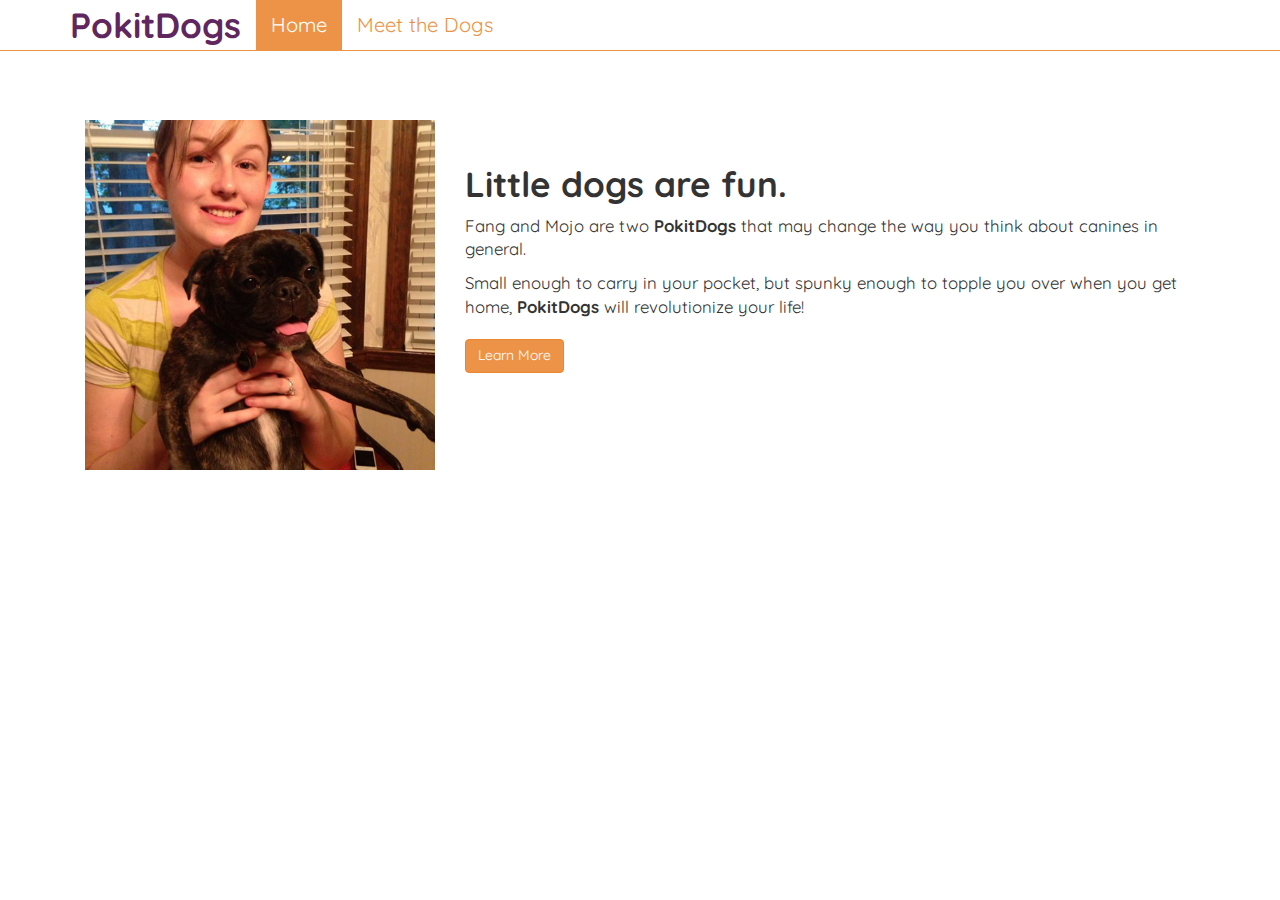
==== commit b5ed21dd: "changed out favicon and updated static html" ====
--- a/converted-html/index.html
+++ b/converted-html/index.html
@@ -32,11 +32,12 @@
             
 <div class="content">
 <div class="col-md-4">
-    <img src="/assets/img/dog-drawing.png" class="full-width" alt="Purple Dog Illustration" />
+    <img src="/assets/img/althea-and-mojo.jpg" class="full-width" alt="Althea Fann and Mojo the Dog" />
 </div>
-<div class="col-md-8 margin-top-25">
+<div class="col-md-8 margin-top-25 margin-bottom-20">
 	<h1>Little dogs are fun.</h1>
 	<p>Fang and Mojo are two <strong>PokitDogs</strong> that may change the way you think about canines in general.</p>
+	<p class="margin-bottom-20">Small enough to carry in your pocket, but spunky enough to topple you over when you get home, <strong>PokitDogs</strong> will revolutionize your life!</p>
 	<p><a class="btn btn-md btn-warning" href="dogs">Learn More</a></p>
 </div>
 </div>
